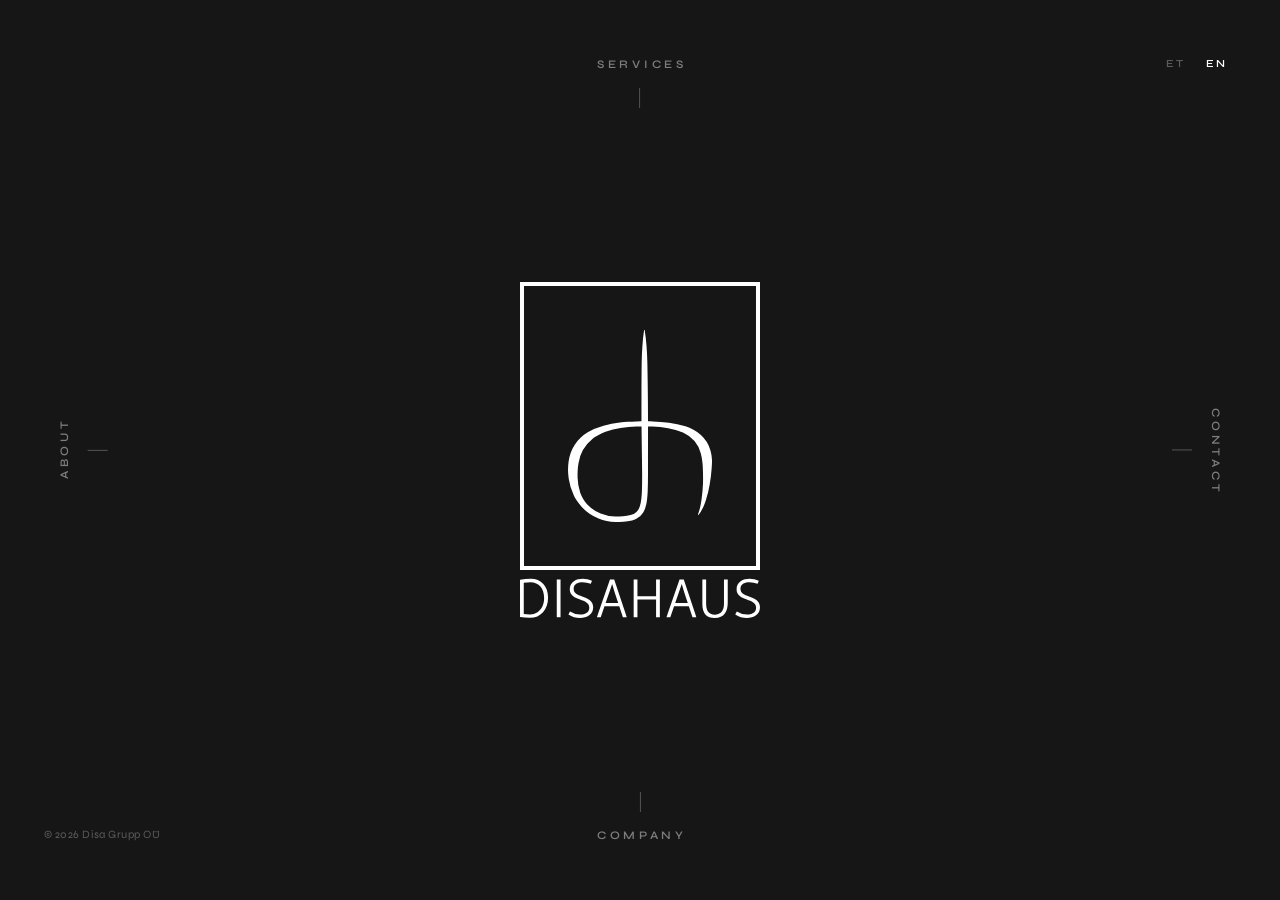
==== en/index.html @ 63eaeb0c "deploy: disahaus/disahaus-html@aef06e066f032104f80358aa77a74ebd83783faa" ====
<!DOCTYPE html><html lang="en" style="--font-display:&#34;Syne Variable&#34;, &#34;Syne&#34;, sans-serif;--font-heading-weight:600;--font-scale:0.96"> <head><script>(function(){const GTM_ID = "GTM-TJMHKR9";

          (function (w, d, s, l, i) {
            w[l] = w[l] || [];
            w[l].push({ "gtm.start": new Date().getTime(), event: "gtm.js" });
            var f = d.getElementsByTagName(s)[0],
              j = d.createElement(s),
              dl = l != "dataLayer" ? "&l=" + l : "";
            j.async = true;
            j.src = "https://www.googletagmanager.com/gtm.js?id=" + i + dl;
            f.parentNode.insertBefore(j, f);
          })(window, document, "script", "dataLayer", GTM_ID);
        })();</script><meta charset="UTF-8"><meta name="viewport" content="width=device-width, initial-scale=1"><title>Disahaus</title><meta name="description" content="Disahaus creates spaces that are good to live and work in."><link rel="canonical" href="https://disahaus.ee/en/"><link rel="alternate" hreflang="et" href="https://disahaus.ee/"><link rel="alternate" hreflang="en" href="https://disahaus.ee/en/"><link rel="alternate" hreflang="x-default" href="https://disahaus.ee/"><meta name="theme-color" content="#161616"><link rel="icon" href="/favicon.ico" sizes="any"><link rel="apple-touch-icon" href="/apple-touch-icon.png"><link rel="manifest" href="/site.webmanifest"><!-- Link previews (Slack, WhatsApp, LinkedIn, X, …) --><meta property="og:type" content="website"><meta property="og:site_name" content="Disahaus"><meta property="og:title" content="Disahaus"><meta property="og:description" content="Disahaus creates spaces that are good to live and work in."><meta property="og:url" content="https://disahaus.ee/en/"><meta property="og:locale" content="en_US"><meta property="og:locale:alternate" content="et_EE"><meta property="og:image" content="https://disahaus.ee/og-image.jpg"><meta property="og:image:width" content="1200"><meta property="og:image:height" content="630"><meta property="og:image:alt" content="The Disahaus logo on a dark floating cube"><meta name="twitter:card" content="summary_large_image"><script type="application/ld+json">{"@context":"https://schema.org","@type":"Organization","name":"Disahaus","legalName":"Disa Grupp OÜ","description":"Disahaus creates spaces that are good to live and work in.","url":"https://disahaus.ee/","logo":"https://disahaus.ee/icon-512.png","email":"info@disahaus.ee","telephone":"+372 5919 7077","foundingDate":"2017","address":{"@type":"PostalAddress","addressCountry":"EE"},"identifier":{"@type":"PropertyValue","propertyID":"Estonian Business Register code","value":"14190518"}}</script><meta name="generator" content="Astro v5.7.4"><link rel="stylesheet" href="/_astro/index.DnVBqTei.css"></head> <body> <noscript> <iframe src="https://www.googletagmanager.com/ns.html?id=GTM-TJMHKR9" height="0" width="0" style="display:none;visibility:hidden"></iframe> </noscript>  <style>astro-island,astro-slot,astro-static-slot{display:contents}</style><script>(()=>{var e=async t=>{await(await t())()};(self.Astro||(self.Astro={})).load=e;window.dispatchEvent(new Event("astro:load"));})();;(()=>{var A=Object.defineProperty;var g=(i,o,a)=>o in i?A(i,o,{enumerable:!0,configurable:!0,writable:!0,value:a}):i[o]=a;var d=(i,o,a)=>g(i,typeof o!="symbol"?o+"":o,a);{let i={0:t=>m(t),1:t=>a(t),2:t=>new RegExp(t),3:t=>new Date(t),4:t=>new Map(a(t)),5:t=>new Set(a(t)),6:t=>BigInt(t),7:t=>new URL(t),8:t=>new Uint8Array(t),9:t=>new Uint16Array(t),10:t=>new Uint32Array(t),11:t=>1/0*t},o=t=>{let[l,e]=t;return l in i?i[l](e):void 0},a=t=>t.map(o),m=t=>typeof t!="object"||t===null?t:Object.fromEntries(Object.entries(t).map(([l,e])=>[l,o(e)]));class y extends HTMLElement{constructor(){super(...arguments);d(this,"Component");d(this,"hydrator");d(this,"hydrate",async()=>{var b;if(!this.hydrator||!this.isConnected)return;let e=(b=this.parentElement)==null?void 0:b.closest("astro-island[ssr]");if(e){e.addEventListener("astro:hydrate",this.hydrate,{once:!0});return}let c=this.querySelectorAll("astro-slot"),n={},h=this.querySelectorAll("template[data-astro-template]");for(let r of h){let s=r.closest(this.tagName);s!=null&&s.isSameNode(this)&&(n[r.getAttribute("data-astro-template")||"default"]=r.innerHTML,r.remove())}for(let r of c){let s=r.closest(this.tagName);s!=null&&s.isSameNode(this)&&(n[r.getAttribute("name")||"default"]=r.innerHTML)}let p;try{p=this.hasAttribute("props")?m(JSON.parse(this.getAttribute("props"))):{}}catch(r){let s=this.getAttribute("component-url")||"<unknown>",v=this.getAttribute("component-export");throw v&&(s+=` (export ${v})`),console.error(`[hydrate] Error parsing props for component ${s}`,this.getAttribute("props"),r),r}let u;await this.hydrator(this)(this.Component,p,n,{client:this.getAttribute("client")}),this.removeAttribute("ssr"),this.dispatchEvent(new CustomEvent("astro:hydrate"))});d(this,"unmount",()=>{this.isConnected||this.dispatchEvent(new CustomEvent("astro:unmount"))})}disconnectedCallback(){document.removeEventListener("astro:after-swap",this.unmount),document.addEventListener("astro:after-swap",this.unmount,{once:!0})}connectedCallback(){if(!this.hasAttribute("await-children")||document.readyState==="interactive"||document.readyState==="complete")this.childrenConnectedCallback();else{let e=()=>{document.removeEventListener("DOMContentLoaded",e),c.disconnect(),this.childrenConnectedCallback()},c=new MutationObserver(()=>{var n;((n=this.lastChild)==null?void 0:n.nodeType)===Node.COMMENT_NODE&&this.lastChild.nodeValue==="astro:end"&&(this.lastChild.remove(),e())});c.observe(this,{childList:!0}),document.addEventListener("DOMContentLoaded",e)}}async childrenConnectedCallback(){let e=this.getAttribute("before-hydration-url");e&&await import(e),this.start()}async start(){let e=JSON.parse(this.getAttribute("opts")),c=this.getAttribute("client");if(Astro[c]===void 0){window.addEventListener(`astro:${c}`,()=>this.start(),{once:!0});return}try{await Astro[c](async()=>{let n=this.getAttribute("renderer-url"),[h,{default:p}]=await Promise.all([import(this.getAttribute("component-url")),n?import(n):()=>()=>{}]),u=this.getAttribute("component-export")||"default";if(!u.includes("."))this.Component=h[u];else{this.Component=h;for(let f of u.split("."))this.Component=this.Component[f]}return this.hydrator=p,this.hydrate},e,this)}catch(n){console.error(`[astro-island] Error hydrating ${this.getAttribute("component-url")}`,n)}}attributeChangedCallback(){this.hydrate()}}d(y,"observedAttributes",["props"]),customElements.get("astro-island")||customElements.define("astro-island",y)}})();</script><astro-island uid="Z21lKRp" prefix="v0" component-url="/_astro/FrontPageScreen.B-1wDxOH.js" component-export="default" renderer-url="/_astro/client.CMBgocMA.js" props="{&quot;locale&quot;:[0,&quot;en&quot;]}" ssr client="load" opts="{&quot;name&quot;:&quot;FrontPageScreen&quot;,&quot;value&quot;:true}" await-children><div class="stage"><canvas style="cursor:default;" class="stage__canvas" aria-hidden="true"></canvas><!----><div class="sr-only"><h1>Disahaus</h1><!--[--><section id="face-services"><h2>Services</h2><!--[--><!--[--><p>Coming soon.</p><!--]--><!--]--></section><section id="face-about"><h2>About</h2><!--[--><!--[--><p>Disahaus creates spaces that are good to live and work in.</p><!--]--><!--]--></section><section id="face-contact"><h2>Contact</h2><!--[--><!--[--><p><a href="mailto:info@disahaus.ee">info@disahaus.ee</a></p><!--]--><!--[--><p><a href="tel:+37259197077">+372 5919 7077</a></p><!--]--><!--]--></section><section id="face-company"><h2>Company</h2><!--[--><!--[--><p>Disa Grupp OÜ</p><!--]--><!--[--><p>Reg. code 14190518</p><!--]--><!--[--><p>Est. 2017 · Estonia</p><!--]--><!--]--></section><!--]--></div><nav class="ui" aria-label="Main"><!--[--><button type="button" class="ui__item--top ui__item" aria-pressed="false" aria-controls="face-services"><span class="ui__label">Services</span></button><button type="button" class="ui__item--left ui__item" aria-pressed="false" aria-controls="face-about"><span class="ui__label">About</span></button><button type="button" class="ui__item--right ui__item" aria-pressed="false" aria-controls="face-contact"><span class="ui__label">Contact</span></button><button type="button" class="ui__item--bottom ui__item" aria-pressed="false" aria-controls="face-company"><span class="ui__label">Company</span></button><!--]--></nav><nav class="lang" aria-label="Language"><!--[--><a class="lang__item" href="/" hreflang="et" lang="et">ET</a><a class="is-active lang__item" href="/en/" hreflang="en" lang="en" aria-current="true">EN</a><!--]--></nav><div class="time" role="group" aria-label="Time of day"><!--[--><button type="button" class="time__item" aria-pressed="false" aria-label="Morning" title="Morning"><svg viewBox="0 0 24 24" aria-hidden="true"><path d="M3 18.5H21"></path><path d="M7.5 18.5A4.5 4.5 0 0 1 16.5 18.5M12 5V11M9.5 7.5L12 5L14.5 7.5"></path></svg></button><button type="button" class="time__item" aria-pressed="false" aria-label="Noon" title="Noon"><svg viewBox="0 0 24 24" aria-hidden="true"><path d="M3 18.5H21"></path><path d="M12 6.5A4 4 0 1 1 11.99 6.5Z"></path></svg></button><button type="button" class="time__item" aria-pressed="false" aria-label="Evening" title="Evening"><svg viewBox="0 0 24 24" aria-hidden="true"><path d="M3 18.5H21"></path><path d="M7.5 18.5A4.5 4.5 0 0 1 16.5 18.5M12 5V11M9.5 8.5L12 11L14.5 8.5"></path></svg></button><button type="button" class="is-active time__item" aria-pressed="true" aria-label="Night" title="Night"><svg viewBox="0 0 24 24" aria-hidden="true"><path d="M3 18.5H21"></path><path d="M14 5.5A5 5 0 1 0 17.5 13.5A4 4 0 0 1 14 5.5Z"></path></svg></button><!--]--></div><p class="ui__copyright">© 2026 Disa Grupp OÜ</p></div><!--astro:end--></astro-island>  </body></html>
---- _astro/index.DnVBqTei.css ----
@charset "UTF-8";@font-face{font-family:Syne Variable;font-style:normal;font-display:swap;font-weight:400 800;src:url(/_astro/syne-greek-wght-normal.5tOOQDeJ.woff2) format("woff2-variations");unicode-range:U+0370-0377,U+037A-037F,U+0384-038A,U+038C,U+038E-03A1,U+03A3-03FF}@font-face{font-family:Syne Variable;font-style:normal;font-display:swap;font-weight:400 800;src:url(/_astro/syne-latin-ext-wght-normal.JjI8ZrW1.woff2) format("woff2-variations");unicode-range:U+0100-02BA,U+02BD-02C5,U+02C7-02CC,U+02CE-02D7,U+02DD-02FF,U+0304,U+0308,U+0329,U+1D00-1DBF,U+1E00-1E9F,U+1EF2-1EFF,U+2020,U+20A0-20AB,U+20AD-20C0,U+2113,U+2C60-2C7F,U+A720-A7FF}@font-face{font-family:Syne Variable;font-style:normal;font-display:swap;font-weight:400 800;src:url(/_astro/syne-latin-wght-normal.BVsvWWA4.woff2) format("woff2-variations");unicode-range:U+0000-00FF,U+0131,U+0152-0153,U+02BB-02BC,U+02C6,U+02DA,U+02DC,U+0304,U+0308,U+0329,U+2000-206F,U+20AC,U+2122,U+2191,U+2193,U+2212,U+2215,U+FEFF,U+FFFD}/*! tailwindcss v4.1.4 | MIT License | https://tailwindcss.com */@layer properties{@supports (((-webkit-hyphens:none)) and (not (margin-trim:inline))) or ((-moz-orient:inline) and (not (color:rgb(from red r g b)))){*,:before,:after,::backdrop{--tw-rotate-x:initial;--tw-rotate-y:initial;--tw-rotate-z:initial;--tw-skew-x:initial;--tw-skew-y:initial;--tw-border-style:solid;--tw-shadow:0 0 #0000;--tw-shadow-color:initial;--tw-shadow-alpha:100%;--tw-inset-shadow:0 0 #0000;--tw-inset-shadow-color:initial;--tw-inset-shadow-alpha:100%;--tw-ring-color:initial;--tw-ring-shadow:0 0 #0000;--tw-inset-ring-color:initial;--tw-inset-ring-shadow:0 0 #0000;--tw-ring-inset:initial;--tw-ring-offset-width:0px;--tw-ring-offset-color:#fff;--tw-ring-offset-shadow:0 0 #0000;--tw-outline-style:solid;--tw-blur:initial;--tw-brightness:initial;--tw-contrast:initial;--tw-grayscale:initial;--tw-hue-rotate:initial;--tw-invert:initial;--tw-opacity:initial;--tw-saturate:initial;--tw-sepia:initial;--tw-drop-shadow:initial;--tw-drop-shadow-color:initial;--tw-drop-shadow-alpha:100%;--tw-drop-shadow-size:initial;--tw-ease:initial}}}@layer theme{:root,:host{--font-sans:ui-sans-serif,system-ui,sans-serif,"Apple Color Emoji","Segoe UI Emoji","Segoe UI Symbol","Noto Color Emoji";--font-mono:ui-monospace,SFMono-Regular,Menlo,Monaco,Consolas,"Liberation Mono","Courier New",monospace;--ease-out:cubic-bezier(0,0,.2,1);--default-transition-duration:.15s;--default-transition-timing-function:cubic-bezier(.4,0,.2,1);--default-font-family:var(--font-sans);--default-mono-font-family:var(--font-mono)}}@layer base{*,:after,:before,::backdrop{box-sizing:border-box;border:0 solid;margin:0;padding:0}::file-selector-button{box-sizing:border-box;border:0 solid;margin:0;padding:0}html,:host{-webkit-text-size-adjust:100%;tab-size:4;line-height:1.5;font-family:var(--default-font-family,ui-sans-serif,system-ui,sans-serif,"Apple Color Emoji","Segoe UI Emoji","Segoe UI Symbol","Noto Color Emoji");font-feature-settings:var(--default-font-feature-settings,normal);font-variation-settings:var(--default-font-variation-settings,normal);-webkit-tap-highlight-color:transparent}hr{height:0;color:inherit;border-top-width:1px}abbr:where([title]){-webkit-text-decoration:underline dotted;text-decoration:underline dotted}h1,h2,h3,h4,h5,h6{font-size:inherit;font-weight:inherit}a{color:inherit;-webkit-text-decoration:inherit;text-decoration:inherit}b,strong{font-weight:bolder}code,kbd,samp,pre{font-family:var(--default-mono-font-family,ui-monospace,SFMono-Regular,Menlo,Monaco,Consolas,"Liberation Mono","Courier New",monospace);font-feature-settings:var(--default-mono-font-feature-settings,normal);font-variation-settings:var(--default-mono-font-variation-settings,normal);font-size:1em}small{font-size:80%}sub,sup{vertical-align:baseline;font-size:75%;line-height:0;position:relative}sub{bottom:-.25em}sup{top:-.5em}table{text-indent:0;border-color:inherit;border-collapse:collapse}:-moz-focusring{outline:auto}progress{vertical-align:baseline}summary{display:list-item}ol,ul,menu{list-style:none}img,svg,video,canvas,audio,iframe,embed,object{vertical-align:middle;display:block}img,video{max-width:100%;height:auto}button,input,select,optgroup,textarea{font:inherit;font-feature-settings:inherit;font-variation-settings:inherit;letter-spacing:inherit;color:inherit;opacity:1;background-color:#0000;border-radius:0}::file-selector-button{font:inherit;font-feature-settings:inherit;font-variation-settings:inherit;letter-spacing:inherit;color:inherit;opacity:1;background-color:#0000;border-radius:0}:where(select:is([multiple],[size])) optgroup{font-weight:bolder}:where(select:is([multiple],[size])) optgroup option{padding-inline-start:20px}::file-selector-button{margin-inline-end:4px}::placeholder{opacity:1}@supports (not ((-webkit-appearance:-apple-pay-button))) or (contain-intrinsic-size:1px){::placeholder{color:currentColor}@supports (color:color-mix(in lab,red,red)){::placeholder{color:color-mix(in oklab,currentcolor 50%,transparent)}}}textarea{resize:vertical}::-webkit-search-decoration{-webkit-appearance:none}::-webkit-date-and-time-value{min-height:1lh;text-align:inherit}::-webkit-datetime-edit{display:inline-flex}::-webkit-datetime-edit-fields-wrapper{padding:0}::-webkit-datetime-edit{padding-block:0}::-webkit-datetime-edit-year-field{padding-block:0}::-webkit-datetime-edit-month-field{padding-block:0}::-webkit-datetime-edit-day-field{padding-block:0}::-webkit-datetime-edit-hour-field{padding-block:0}::-webkit-datetime-edit-minute-field{padding-block:0}::-webkit-datetime-edit-second-field{padding-block:0}::-webkit-datetime-edit-millisecond-field{padding-block:0}::-webkit-datetime-edit-meridiem-field{padding-block:0}:-moz-ui-invalid{box-shadow:none}button,input:where([type=button],[type=reset],[type=submit]){appearance:button}::file-selector-button{appearance:button}::-webkit-inner-spin-button{height:auto}::-webkit-outer-spin-button{height:auto}[hidden]:where(:not([hidden=until-found])){display:none!important}}@layer components;@layer utilities{.collapse{visibility:collapse}.invisible{visibility:hidden}.visible{visibility:visible}.sr-only{clip:rect(0,0,0,0);white-space:nowrap;border-width:0;width:1px;height:1px;margin:-1px;padding:0;position:absolute;overflow:hidden}.absolute{position:absolute}.fixed{position:fixed}.relative{position:relative}.static{position:static}.container{width:100%}@media (min-width:40rem){.container{max-width:40rem}}@media (min-width:48rem){.container{max-width:48rem}}@media (min-width:64rem){.container{max-width:64rem}}@media (min-width:80rem){.container{max-width:80rem}}@media (min-width:96rem){.container{max-width:96rem}}.block{display:block}.flex{display:flex}.grid{display:grid}.hidden{display:none}.table{display:table}.grow{flex-grow:1}.transform{transform:var(--tw-rotate-x,)var(--tw-rotate-y,)var(--tw-rotate-z,)var(--tw-skew-x,)var(--tw-skew-y,)}.resize{resize:both}.rounded{border-radius:.25rem}.border{border-style:var(--tw-border-style);border-width:1px}.shadow{--tw-shadow:0 1px 3px 0 var(--tw-shadow-color,#0000001a),0 1px 2px -1px var(--tw-shadow-color,#0000001a);box-shadow:var(--tw-inset-shadow),var(--tw-inset-ring-shadow),var(--tw-ring-offset-shadow),var(--tw-ring-shadow),var(--tw-shadow)}.outline{outline-style:var(--tw-outline-style);outline-width:1px}.blur{--tw-blur:blur(8px);filter:var(--tw-blur,)var(--tw-brightness,)var(--tw-contrast,)var(--tw-grayscale,)var(--tw-hue-rotate,)var(--tw-invert,)var(--tw-saturate,)var(--tw-sepia,)var(--tw-drop-shadow,)}.filter{filter:var(--tw-blur,)var(--tw-brightness,)var(--tw-contrast,)var(--tw-grayscale,)var(--tw-hue-rotate,)var(--tw-invert,)var(--tw-saturate,)var(--tw-sepia,)var(--tw-drop-shadow,)}.transition{transition-property:color,background-color,border-color,outline-color,text-decoration-color,fill,stroke,--tw-gradient-from,--tw-gradient-via,--tw-gradient-to,opacity,box-shadow,transform,translate,scale,rotate,filter,-webkit-backdrop-filter,backdrop-filter;transition-timing-function:var(--tw-ease,var(--default-transition-timing-function));transition-duration:var(--tw-duration,var(--default-transition-duration))}.ease-out{--tw-ease:var(--ease-out);transition-timing-function:var(--ease-out)}}@property --tw-rotate-x{syntax:"*";inherits:false}@property --tw-rotate-y{syntax:"*";inherits:false}@property --tw-rotate-z{syntax:"*";inherits:false}@property --tw-skew-x{syntax:"*";inherits:false}@property --tw-skew-y{syntax:"*";inherits:false}@property --tw-border-style{syntax:"*";inherits:false;initial-value:solid}@property --tw-shadow{syntax:"*";inherits:false;initial-value:0 0 #0000}@property --tw-shadow-color{syntax:"*";inherits:false}@property --tw-shadow-alpha{syntax:"<percentage>";inherits:false;initial-value:100%}@property --tw-inset-shadow{syntax:"*";inherits:false;initial-value:0 0 #0000}@property --tw-inset-shadow-color{syntax:"*";inherits:false}@property --tw-inset-shadow-alpha{syntax:"<percentage>";inherits:false;initial-value:100%}@property --tw-ring-color{syntax:"*";inherits:false}@property --tw-ring-shadow{syntax:"*";inherits:false;initial-value:0 0 #0000}@property --tw-inset-ring-color{syntax:"*";inherits:false}@property --tw-inset-ring-shadow{syntax:"*";inherits:false;initial-value:0 0 #0000}@property --tw-ring-inset{syntax:"*";inherits:false}@property --tw-ring-offset-width{syntax:"<length>";inherits:false;initial-value:0}@property --tw-ring-offset-color{syntax:"*";inherits:false;initial-value:#fff}@property --tw-ring-offset-shadow{syntax:"*";inherits:false;initial-value:0 0 #0000}@property --tw-outline-style{syntax:"*";inherits:false;initial-value:solid}@property --tw-blur{syntax:"*";inherits:false}@property --tw-brightness{syntax:"*";inherits:false}@property --tw-contrast{syntax:"*";inherits:false}@property --tw-grayscale{syntax:"*";inherits:false}@property --tw-hue-rotate{syntax:"*";inherits:false}@property --tw-invert{syntax:"*";inherits:false}@property --tw-opacity{syntax:"*";inherits:false}@property --tw-saturate{syntax:"*";inherits:false}@property --tw-sepia{syntax:"*";inherits:false}@property --tw-drop-shadow{syntax:"*";inherits:false}@property --tw-drop-shadow-color{syntax:"*";inherits:false}@property --tw-drop-shadow-alpha{syntax:"<percentage>";inherits:false;initial-value:100%}@property --tw-drop-shadow-size{syntax:"*";inherits:false}@property --tw-ease{syntax:"*";inherits:false}html,body{margin:0;width:100%;height:100%;background:#161616;font-family:var(--font-display);-webkit-font-smoothing:antialiased}.stage{position:fixed;inset:0;overflow:hidden;background:#161616;color:#f2f2f2}.stage__canvas{display:block;width:100%;height:100%;opacity:0;transition:opacity 1.2s ease;touch-action:pinch-zoom}.stage.is-ready .stage__canvas{opacity:1}.stage__fallback{position:absolute;inset:0;display:grid;place-items:center;padding:4rem}.stage__logo{width:min(15rem,50vw);height:auto}.stage__card{display:flex;flex-direction:column;gap:.4rem;max-width:22rem;font-size:1.25rem;font-weight:300}.stage__card a{color:inherit;text-decoration:none}.stage__card a:after{content:" ↗";color:#7d7d7d}.stage__card a:hover:after{color:#fff}.stage__card-heading{margin-bottom:1rem;font-size:.75rem;font-weight:600;letter-spacing:.36em;text-transform:uppercase;color:#7d7d7d}.ui{position:absolute;inset:0;pointer-events:none}.ui__item{position:absolute;display:flex;align-items:center;gap:.9rem;padding:.75rem;font-size:calc(.75rem * var(--font-scale, 1));font-weight:var(--font-heading-weight, 500);letter-spacing:.32em;text-transform:uppercase;color:#7d7d7d;cursor:pointer;pointer-events:auto;opacity:0;transition:color .3s ease,opacity 1s ease .4s}.ui__item:before{content:"";flex:none;width:1.25rem;height:1px;background:currentColor;opacity:.6;transition:width .4s ease}.ui__item:hover,.ui__item:focus-visible,.ui__item.is-active{color:#fff}.ui__item.is-active:before{width:3rem;opacity:1}.ui__item:focus-visible{outline:1px solid #666;outline-offset:2px}.ui__item--top{top:clamp(1.25rem,3.5vw,2.75rem);left:50%;flex-direction:column-reverse;translate:-50% 0}.ui__item--bottom{bottom:clamp(1.25rem,3.5vw,2.75rem);left:50%;flex-direction:column;translate:-50% 0}.ui__item--top:before,.ui__item--bottom:before{width:1px;height:1.25rem;transition:height .4s ease}.ui__item--top.is-active:before,.ui__item--bottom.is-active:before{width:1px;height:3rem}.ui__item--left,.ui__item--right{top:50%;writing-mode:vertical-rl;flex-direction:column-reverse;translate:0 -50%}.ui__item--left{left:clamp(1.25rem,3.5vw,2.75rem);rotate:180deg}.ui__item--right{right:clamp(1.25rem,3.5vw,2.75rem)}.ui__label{margin-inline-end:-.32em}.ui__copyright{position:absolute;left:clamp(1.25rem,3.5vw,2.75rem);bottom:clamp(1.25rem,3.5vw,2.75rem);margin:0;padding-block:.75rem;font-size:.7rem;letter-spacing:.04em;color:#5c5c5c;pointer-events:none;opacity:0;transition:opacity 1s ease .6s}.lang{position:absolute;top:clamp(1.25rem,3.5vw,2.75rem);right:clamp(1.25rem,3.5vw,2.75rem);display:flex;gap:.25rem;opacity:0;transition:opacity 1s ease .4s}.lang__item{padding:.75rem .5rem;font-size:calc(.7rem * var(--font-scale, 1));font-weight:var(--font-heading-weight, 500);letter-spacing:.24em;color:#5c5c5c;text-decoration:none;transition:color .3s ease}.lang__item:hover,.lang__item:focus-visible,.lang__item.is-active{color:#fff}.lang__item:focus-visible{outline:1px solid #666;outline-offset:2px}.time{position:absolute;right:clamp(1.25rem,3.5vw,2.75rem);bottom:clamp(1.25rem,3.5vw,2.75rem);display:flex;gap:.125rem;opacity:0;transition:opacity 1s ease .6s}.time__item{display:grid;place-items:center;width:2rem;height:2.5rem;padding:0;border:0;background:none;color:#5c5c5c;cursor:pointer;transition:color .3s ease}.time__item:hover,.time__item:focus-visible,.time__item.is-active{color:#fff}.time__item:focus-visible{outline:1px solid #666;outline-offset:2px}.time__item svg{width:1.25rem;height:1.25rem;fill:none;stroke:currentColor;stroke-width:1.25;stroke-linecap:square;stroke-linejoin:miter}.is-ready .ui__item,.is-ready .ui__copyright,.is-ready .lang,.is-ready .time{opacity:1}@media (max-width: 640px){.ui__copyright{left:50%;bottom:.25rem;translate:-50% 0;font-size:.6rem}.ui__item--bottom{bottom:calc(clamp(1.25rem,3.5vw,2.75rem) + 1rem)}.time{flex-direction:column}}@media (prefers-reduced-motion: reduce){.stage__canvas,.ui__item,.ui__item:before,.ui__copyright,.lang,.time,.time__item{transition:none}}
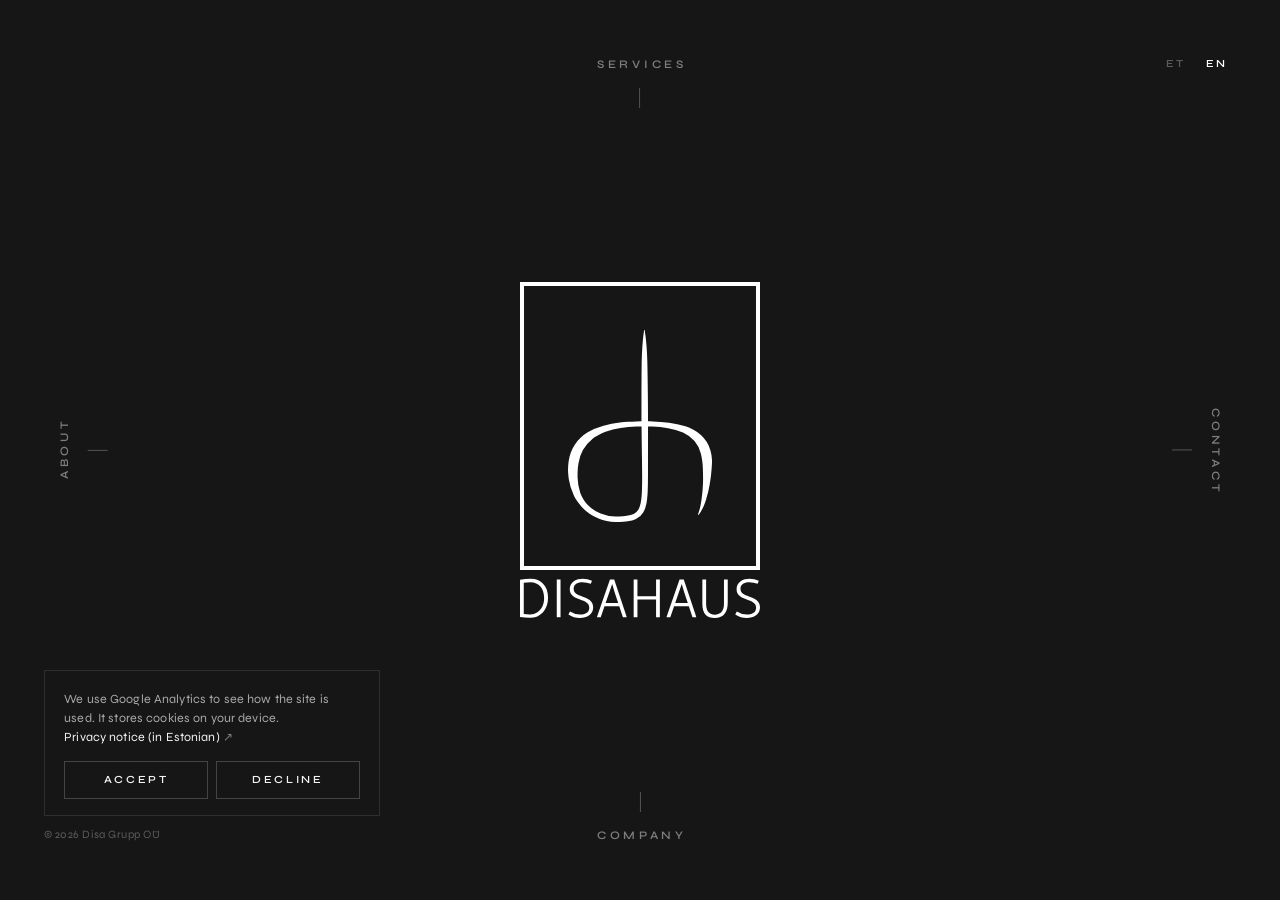
==== commit ee2290df: "deploy: disahaus/disahaus-web@a38cd6db5495584c739d2ee27eb7e19dd32c55ba" ====
--- a/en/index.html
+++ b/en/index.html
@@ -1,13 +1,33 @@
 <!DOCTYPE html><html lang="en" style="--font-display:&#34;Syne Variable&#34;, &#34;Syne&#34;, sans-serif;--font-heading-weight:600;--font-scale:0.96"> <head><script>(function(){const GTM_ID = "GTM-TJMHKR9";
+const CONSENT_KEY = "disahaus.consent";
 
-          (function (w, d, s, l, i) {
-            w[l] = w[l] || [];
-            w[l].push({ "gtm.start": new Date().getTime(), event: "gtm.js" });
-            var f = d.getElementsByTagName(s)[0],
-              j = d.createElement(s),
-              dl = l != "dataLayer" ? "&l=" + l : "";
+          // Google Tag Manager (and GA4 inside it) loads only after the visitor
+          // accepts statistics in the consent banner (ConsentBanner.vue), or on
+          // a later visit after accepting. Consent mode starts denied.
+          window.dataLayer = window.dataLayer || [];
+          window.gtag = function () {
+            window.dataLayer.push(arguments);
+          };
+          window.gtag("consent", "default", {
+            ad_storage: "denied",
+            ad_user_data: "denied",
+            ad_personalization: "denied",
+            analytics_storage: "denied",
+          });
+          window.loadAnalytics = function () {
+            if (window.loadAnalytics.done) return;
+            window.loadAnalytics.done = true;
+            window.gtag("consent", "update", { analytics_storage: "granted" });
+            window.dataLayer.push({ "gtm.start": new Date().getTime(), event: "gtm.js" });
+            var j = document.createElement("script");
             j.async = true;
-            j.src = "https://www.googletagmanager.com/gtm.js?id=" + i + dl;
-            f.parentNode.insertBefore(j, f);
-          })(window, document, "script", "dataLayer", GTM_ID);
-        })();</script><meta charset="UTF-8"><meta name="viewport" content="width=device-width, initial-scale=1"><title>Disahaus</title><meta name="description" content="Disahaus creates spaces that are good to live and work in."><link rel="canonical" href="https://disahaus.ee/en/"><link rel="alternate" hreflang="et" href="https://disahaus.ee/"><link rel="alternate" hreflang="en" href="https://disahaus.ee/en/"><link rel="alternate" hreflang="x-default" href="https://disahaus.ee/"><meta name="theme-color" content="#161616"><link rel="icon" href="/favicon.ico" sizes="any"><link rel="apple-touch-icon" href="/apple-touch-icon.png"><link rel="manifest" href="/site.webmanifest"><!-- Link previews (Slack, WhatsApp, LinkedIn, X, …) --><meta property="og:type" content="website"><meta property="og:site_name" content="Disahaus"><meta property="og:title" content="Disahaus"><meta property="og:description" content="Disahaus creates spaces that are good to live and work in."><meta property="og:url" content="https://disahaus.ee/en/"><meta property="og:locale" content="en_US"><meta property="og:locale:alternate" content="et_EE"><meta property="og:image" content="https://disahaus.ee/og-image.jpg"><meta property="og:image:width" content="1200"><meta property="og:image:height" content="630"><meta property="og:image:alt" content="The Disahaus logo on a dark floating cube"><meta name="twitter:card" content="summary_large_image"><script type="application/ld+json">{"@context":"https://schema.org","@type":"Organization","name":"Disahaus","legalName":"Disa Grupp OÜ","description":"Disahaus creates spaces that are good to live and work in.","url":"https://disahaus.ee/","logo":"https://disahaus.ee/icon-512.png","email":"info@disahaus.ee","telephone":"+372 5919 7077","foundingDate":"2017","address":{"@type":"PostalAddress","addressCountry":"EE"},"identifier":{"@type":"PropertyValue","propertyID":"Estonian Business Register code","value":"14190518"}}</script><meta name="generator" content="Astro v5.7.4"><link rel="stylesheet" href="/_astro/index.DnVBqTei.css"></head> <body> <noscript> <iframe src="https://www.googletagmanager.com/ns.html?id=GTM-TJMHKR9" height="0" width="0" style="display:none;visibility:hidden"></iframe> </noscript>  <style>astro-island,astro-slot,astro-static-slot{display:contents}</style><script>(()=>{var e=async t=>{await(await t())()};(self.Astro||(self.Astro={})).load=e;window.dispatchEvent(new Event("astro:load"));})();;(()=>{var A=Object.defineProperty;var g=(i,o,a)=>o in i?A(i,o,{enumerable:!0,configurable:!0,writable:!0,value:a}):i[o]=a;var d=(i,o,a)=>g(i,typeof o!="symbol"?o+"":o,a);{let i={0:t=>m(t),1:t=>a(t),2:t=>new RegExp(t),3:t=>new Date(t),4:t=>new Map(a(t)),5:t=>new Set(a(t)),6:t=>BigInt(t),7:t=>new URL(t),8:t=>new Uint8Array(t),9:t=>new Uint16Array(t),10:t=>new Uint32Array(t),11:t=>1/0*t},o=t=>{let[l,e]=t;return l in i?i[l](e):void 0},a=t=>t.map(o),m=t=>typeof t!="object"||t===null?t:Object.fromEntries(Object.entries(t).map(([l,e])=>[l,o(e)]));class y extends HTMLElement{constructor(){super(...arguments);d(this,"Component");d(this,"hydrator");d(this,"hydrate",async()=>{var b;if(!this.hydrator||!this.isConnected)return;let e=(b=this.parentElement)==null?void 0:b.closest("astro-island[ssr]");if(e){e.addEventListener("astro:hydrate",this.hydrate,{once:!0});return}let c=this.querySelectorAll("astro-slot"),n={},h=this.querySelectorAll("template[data-astro-template]");for(let r of h){let s=r.closest(this.tagName);s!=null&&s.isSameNode(this)&&(n[r.getAttribute("data-astro-template")||"default"]=r.innerHTML,r.remove())}for(let r of c){let s=r.closest(this.tagName);s!=null&&s.isSameNode(this)&&(n[r.getAttribute("name")||"default"]=r.innerHTML)}let p;try{p=this.hasAttribute("props")?m(JSON.parse(this.getAttribute("props"))):{}}catch(r){let s=this.getAttribute("component-url")||"<unknown>",v=this.getAttribute("component-export");throw v&&(s+=` (export ${v})`),console.error(`[hydrate] Error parsing props for component ${s}`,this.getAttribute("props"),r),r}let u;await this.hydrator(this)(this.Component,p,n,{client:this.getAttribute("client")}),this.removeAttribute("ssr"),this.dispatchEvent(new CustomEvent("astro:hydrate"))});d(this,"unmount",()=>{this.isConnected||this.dispatchEvent(new CustomEvent("astro:unmount"))})}disconnectedCallback(){document.removeEventListener("astro:after-swap",this.unmount),document.addEventListener("astro:after-swap",this.unmount,{once:!0})}connectedCallback(){if(!this.hasAttribute("await-children")||document.readyState==="interactive"||document.readyState==="complete")this.childrenConnectedCallback();else{let e=()=>{document.removeEventListener("DOMContentLoaded",e),c.disconnect(),this.childrenConnectedCallback()},c=new MutationObserver(()=>{var n;((n=this.lastChild)==null?void 0:n.nodeType)===Node.COMMENT_NODE&&this.lastChild.nodeValue==="astro:end"&&(this.lastChild.remove(),e())});c.observe(this,{childList:!0}),document.addEventListener("DOMContentLoaded",e)}}async childrenConnectedCallback(){let e=this.getAttribute("before-hydration-url");e&&await import(e),this.start()}async start(){let e=JSON.parse(this.getAttribute("opts")),c=this.getAttribute("client");if(Astro[c]===void 0){window.addEventListener(`astro:${c}`,()=>this.start(),{once:!0});return}try{await Astro[c](async()=>{let n=this.getAttribute("renderer-url"),[h,{default:p}]=await Promise.all([import(this.getAttribute("component-url")),n?import(n):()=>()=>{}]),u=this.getAttribute("component-export")||"default";if(!u.includes("."))this.Component=h[u];else{this.Component=h;for(let f of u.split("."))this.Component=this.Component[f]}return this.hydrator=p,this.hydrate},e,this)}catch(n){console.error(`[astro-island] Error hydrating ${this.getAttribute("component-url")}`,n)}}attributeChangedCallback(){this.hydrate()}}d(y,"observedAttributes",["props"]),customElements.get("astro-island")||customElements.define("astro-island",y)}})();</script><astro-island uid="Z21lKRp" prefix="v0" component-url="/_astro/FrontPageScreen.B-1wDxOH.js" component-export="default" renderer-url="/_astro/client.CMBgocMA.js" props="{&quot;locale&quot;:[0,&quot;en&quot;]}" ssr client="load" opts="{&quot;name&quot;:&quot;FrontPageScreen&quot;,&quot;value&quot;:true}" await-children><div class="stage"><canvas style="cursor:default;" class="stage__canvas" aria-hidden="true"></canvas><!----><div class="sr-only"><h1>Disahaus</h1><!--[--><section id="face-services"><h2>Services</h2><!--[--><!--[--><p>Coming soon.</p><!--]--><!--]--></section><section id="face-about"><h2>About</h2><!--[--><!--[--><p>Disahaus creates spaces that are good to live and work in.</p><!--]--><!--]--></section><section id="face-contact"><h2>Contact</h2><!--[--><!--[--><p><a href="mailto:info@disahaus.ee">info@disahaus.ee</a></p><!--]--><!--[--><p><a href="tel:+37259197077">+372 5919 7077</a></p><!--]--><!--]--></section><section id="face-company"><h2>Company</h2><!--[--><!--[--><p>Disa Grupp OÜ</p><!--]--><!--[--><p>Reg. code 14190518</p><!--]--><!--[--><p>Est. 2017 · Estonia</p><!--]--><!--]--></section><!--]--></div><nav class="ui" aria-label="Main"><!--[--><button type="button" class="ui__item--top ui__item" aria-pressed="false" aria-controls="face-services"><span class="ui__label">Services</span></button><button type="button" class="ui__item--left ui__item" aria-pressed="false" aria-controls="face-about"><span class="ui__label">About</span></button><button type="button" class="ui__item--right ui__item" aria-pressed="false" aria-controls="face-contact"><span class="ui__label">Contact</span></button><button type="button" class="ui__item--bottom ui__item" aria-pressed="false" aria-controls="face-company"><span class="ui__label">Company</span></button><!--]--></nav><nav class="lang" aria-label="Language"><!--[--><a class="lang__item" href="/" hreflang="et" lang="et">ET</a><a class="is-active lang__item" href="/en/" hreflang="en" lang="en" aria-current="true">EN</a><!--]--></nav><div class="time" role="group" aria-label="Time of day"><!--[--><button type="button" class="time__item" aria-pressed="false" aria-label="Morning" title="Morning"><svg viewBox="0 0 24 24" aria-hidden="true"><path d="M3 18.5H21"></path><path d="M7.5 18.5A4.5 4.5 0 0 1 16.5 18.5M12 5V11M9.5 7.5L12 5L14.5 7.5"></path></svg></button><button type="button" class="time__item" aria-pressed="false" aria-label="Noon" title="Noon"><svg viewBox="0 0 24 24" aria-hidden="true"><path d="M3 18.5H21"></path><path d="M12 6.5A4 4 0 1 1 11.99 6.5Z"></path></svg></button><button type="button" class="time__item" aria-pressed="false" aria-label="Evening" title="Evening"><svg viewBox="0 0 24 24" aria-hidden="true"><path d="M3 18.5H21"></path><path d="M7.5 18.5A4.5 4.5 0 0 1 16.5 18.5M12 5V11M9.5 8.5L12 11L14.5 8.5"></path></svg></button><button type="button" class="is-active time__item" aria-pressed="true" aria-label="Night" title="Night"><svg viewBox="0 0 24 24" aria-hidden="true"><path d="M3 18.5H21"></path><path d="M14 5.5A5 5 0 1 0 17.5 13.5A4 4 0 0 1 14 5.5Z"></path></svg></button><!--]--></div><p class="ui__copyright">© 2026 Disa Grupp OÜ</p></div><!--astro:end--></astro-island>  </body></html>+            j.src = "https://www.googletagmanager.com/gtm.js?id=" + GTM_ID;
+            document.head.appendChild(j);
+          };
+          try {
+            if (localStorage.getItem(CONSENT_KEY) === "granted") window.loadAnalytics();
+          } catch (e) {}
+        })();</script><meta charset="UTF-8"><meta name="viewport" content="width=device-width, initial-scale=1"><title>Disahaus</title><meta name="description" content="Disahaus creates spaces that are good to live and work in."><link rel="canonical" href="https://disahaus.ee/en/"><link rel="alternate" hreflang="et" href="https://disahaus.ee/"><link rel="alternate" hreflang="en" href="https://disahaus.ee/en/"><link rel="alternate" hreflang="x-default" href="https://disahaus.ee/"><meta name="theme-color" content="#161616"><link rel="icon" href="/favicon.ico" sizes="any"><link rel="apple-touch-icon" href="/apple-touch-icon.png"><link rel="manifest" href="/site.webmanifest"><!-- Link previews (Slack, WhatsApp, LinkedIn, X, …) --><meta property="og:type" content="website"><meta property="og:site_name" content="Disahaus"><meta property="og:title" content="Disahaus"><meta property="og:description" content="Disahaus creates spaces that are good to live and work in."><meta property="og:url" content="https://disahaus.ee/en/"><meta property="og:locale" content="en_US"><meta property="og:locale:alternate" content="et_EE"><meta property="og:image" content="https://disahaus.ee/og-image.jpg"><meta property="og:image:width" content="1200"><meta property="og:image:height" content="630"><meta property="og:image:alt" content="The Disahaus logo on a dark floating cube"><meta name="twitter:card" content="summary_large_image"><script type="application/ld+json">{"@context":"https://schema.org","@type":"Organization","name":"Disahaus","legalName":"Disa Grupp OÜ","description":"Disahaus creates spaces that are good to live and work in.","url":"https://disahaus.ee/","logo":"https://disahaus.ee/icon-512.png","email":"info@disahaus.ee","telephone":"+372 5919 7077","foundingDate":"2017","address":{"@type":"PostalAddress","addressCountry":"EE"},"identifier":{"@type":"PropertyValue","propertyID":"Estonian Business Register code","value":"14190518"}}</script><meta name="generator" content="Astro v5.7.4"><style>@font-face{font-family:Syne Variable;font-style:normal;font-display:swap;font-weight:400 800;src:url(/_astro/syne-greek-wght-normal.5tOOQDeJ.woff2) format("woff2-variations");unicode-range:U+0370-0377,U+037A-037F,U+0384-038A,U+038C,U+038E-03A1,U+03A3-03FF}@font-face{font-family:Syne Variable;font-style:normal;font-display:swap;font-weight:400 800;src:url(/_astro/syne-latin-ext-wght-normal.JjI8ZrW1.woff2) format("woff2-variations");unicode-range:U+0100-02BA,U+02BD-02C5,U+02C7-02CC,U+02CE-02D7,U+02DD-02FF,U+0304,U+0308,U+0329,U+1D00-1DBF,U+1E00-1E9F,U+1EF2-1EFF,U+2020,U+20A0-20AB,U+20AD-20C0,U+2113,U+2C60-2C7F,U+A720-A7FF}@font-face{font-family:Syne Variable;font-style:normal;font-display:swap;font-weight:400 800;src:url(/_astro/syne-latin-wght-normal.BVsvWWA4.woff2) format("woff2-variations");unicode-range:U+0000-00FF,U+0131,U+0152-0153,U+02BB-02BC,U+02C6,U+02DA,U+02DC,U+0304,U+0308,U+0329,U+2000-206F,U+20AC,U+2122,U+2191,U+2193,U+2212,U+2215,U+FEFF,U+FFFD}
+</style>
+<link rel="stylesheet" href="/_astro/index.CRJh5JaQ.css">
+<link rel="stylesheet" href="/_astro/index.DJEhWSGP.css"></head> <body>  <style>astro-island,astro-slot,astro-static-slot{display:contents}</style><script>(()=>{var e=async t=>{await(await t())()};(self.Astro||(self.Astro={})).load=e;window.dispatchEvent(new Event("astro:load"));})();;(()=>{var A=Object.defineProperty;var g=(i,o,a)=>o in i?A(i,o,{enumerable:!0,configurable:!0,writable:!0,value:a}):i[o]=a;var d=(i,o,a)=>g(i,typeof o!="symbol"?o+"":o,a);{let i={0:t=>m(t),1:t=>a(t),2:t=>new RegExp(t),3:t=>new Date(t),4:t=>new Map(a(t)),5:t=>new Set(a(t)),6:t=>BigInt(t),7:t=>new URL(t),8:t=>new Uint8Array(t),9:t=>new Uint16Array(t),10:t=>new Uint32Array(t),11:t=>1/0*t},o=t=>{let[l,e]=t;return l in i?i[l](e):void 0},a=t=>t.map(o),m=t=>typeof t!="object"||t===null?t:Object.fromEntries(Object.entries(t).map(([l,e])=>[l,o(e)]));class y extends HTMLElement{constructor(){super(...arguments);d(this,"Component");d(this,"hydrator");d(this,"hydrate",async()=>{var b;if(!this.hydrator||!this.isConnected)return;let e=(b=this.parentElement)==null?void 0:b.closest("astro-island[ssr]");if(e){e.addEventListener("astro:hydrate",this.hydrate,{once:!0});return}let c=this.querySelectorAll("astro-slot"),n={},h=this.querySelectorAll("template[data-astro-template]");for(let r of h){let s=r.closest(this.tagName);s!=null&&s.isSameNode(this)&&(n[r.getAttribute("data-astro-template")||"default"]=r.innerHTML,r.remove())}for(let r of c){let s=r.closest(this.tagName);s!=null&&s.isSameNode(this)&&(n[r.getAttribute("name")||"default"]=r.innerHTML)}let p;try{p=this.hasAttribute("props")?m(JSON.parse(this.getAttribute("props"))):{}}catch(r){let s=this.getAttribute("component-url")||"<unknown>",v=this.getAttribute("component-export");throw v&&(s+=` (export ${v})`),console.error(`[hydrate] Error parsing props for component ${s}`,this.getAttribute("props"),r),r}let u;await this.hydrator(this)(this.Component,p,n,{client:this.getAttribute("client")}),this.removeAttribute("ssr"),this.dispatchEvent(new CustomEvent("astro:hydrate"))});d(this,"unmount",()=>{this.isConnected||this.dispatchEvent(new CustomEvent("astro:unmount"))})}disconnectedCallback(){document.removeEventListener("astro:after-swap",this.unmount),document.addEventListener("astro:after-swap",this.unmount,{once:!0})}connectedCallback(){if(!this.hasAttribute("await-children")||document.readyState==="interactive"||document.readyState==="complete")this.childrenConnectedCallback();else{let e=()=>{document.removeEventListener("DOMContentLoaded",e),c.disconnect(),this.childrenConnectedCallback()},c=new MutationObserver(()=>{var n;((n=this.lastChild)==null?void 0:n.nodeType)===Node.COMMENT_NODE&&this.lastChild.nodeValue==="astro:end"&&(this.lastChild.remove(),e())});c.observe(this,{childList:!0}),document.addEventListener("DOMContentLoaded",e)}}async childrenConnectedCallback(){let e=this.getAttribute("before-hydration-url");e&&await import(e),this.start()}async start(){let e=JSON.parse(this.getAttribute("opts")),c=this.getAttribute("client");if(Astro[c]===void 0){window.addEventListener(`astro:${c}`,()=>this.start(),{once:!0});return}try{await Astro[c](async()=>{let n=this.getAttribute("renderer-url"),[h,{default:p}]=await Promise.all([import(this.getAttribute("component-url")),n?import(n):()=>()=>{}]),u=this.getAttribute("component-export")||"default";if(!u.includes("."))this.Component=h[u];else{this.Component=h;for(let f of u.split("."))this.Component=this.Component[f]}return this.hydrator=p,this.hydrate},e,this)}catch(n){console.error(`[astro-island] Error hydrating ${this.getAttribute("component-url")}`,n)}}attributeChangedCallback(){this.hydrate()}}d(y,"observedAttributes",["props"]),customElements.get("astro-island")||customElements.define("astro-island",y)}})();</script><astro-island uid="Z23ORG5" prefix="v0" component-url="/_astro/FrontPageScreen.3tp0ZZwO.js" component-export="default" renderer-url="/_astro/client.DsW1PmJT.js" props="{&quot;locale&quot;:[0,&quot;en&quot;]}" ssr client="load" opts="{&quot;name&quot;:&quot;FrontPageScreen&quot;,&quot;value&quot;:true}" await-children><div class="stage"><canvas style="cursor:default;" class="stage__canvas" aria-hidden="true"></canvas><!----><div class="sr-only"><h1>Disahaus</h1><!--[--><section id="face-services"><h2>Services</h2><!--[--><!--[--><p>Coming soon.</p><!--]--><!--]--></section><section id="face-about"><h2>About</h2><!--[--><!--[--><p>Disahaus creates spaces that are good to live and work in.</p><!--]--><!--]--></section><section id="face-contact"><h2>Contact</h2><!--[--><!--[--><p><a href="mailto:info@disahaus.ee">info@disahaus.ee</a></p><!--]--><!--[--><p><a href="tel:+37259197077">+372 5919 7077</a></p><!--]--><!--]--></section><section id="face-company"><h2>Company</h2><!--[--><!--[--><p>Disa Grupp OÜ</p><!--]--><!--[--><p>Reg. code 14190518</p><!--]--><!--[--><p>Est. 2017 · Estonia</p><!--]--><!--]--></section><!--]--></div><nav class="ui" aria-label="Main"><!--[--><button type="button" class="ui__item--top ui__item" aria-pressed="false" aria-controls="face-services"><span class="ui__label">Services</span></button><button type="button" class="ui__item--left ui__item" aria-pressed="false" aria-controls="face-about"><span class="ui__label">About</span></button><button type="button" class="ui__item--right ui__item" aria-pressed="false" aria-controls="face-contact"><span class="ui__label">Contact</span></button><button type="button" class="ui__item--bottom ui__item" aria-pressed="false" aria-controls="face-company"><span class="ui__label">Company</span></button><!--]--></nav><nav class="lang" aria-label="Language"><!--[--><a class="lang__item" href="/" hreflang="et" lang="et">ET</a><a class="is-active lang__item" href="/en/" hreflang="en" lang="en" aria-current="true">EN</a><!--]--></nav><div class="time" role="group" aria-label="Time of day"><!--[--><button type="button" class="time__item" aria-pressed="false" aria-label="Morning" title="Morning"><svg viewBox="0 0 24 24" aria-hidden="true"><path d="M3 18.5H21"></path><path d="M7.5 18.5A4.5 4.5 0 0 1 16.5 18.5M12 5V11M9.5 7.5L12 5L14.5 7.5"></path></svg></button><button type="button" class="time__item" aria-pressed="false" aria-label="Noon" title="Noon"><svg viewBox="0 0 24 24" aria-hidden="true"><path d="M3 18.5H21"></path><path d="M12 6.5A4 4 0 1 1 11.99 6.5Z"></path></svg></button><button type="button" class="time__item" aria-pressed="false" aria-label="Evening" title="Evening"><svg viewBox="0 0 24 24" aria-hidden="true"><path d="M3 18.5H21"></path><path d="M7.5 18.5A4.5 4.5 0 0 1 16.5 18.5M12 5V11M9.5 8.5L12 11L14.5 8.5"></path></svg></button><button type="button" class="is-active time__item" aria-pressed="true" aria-label="Night" title="Night"><svg viewBox="0 0 24 24" aria-hidden="true"><path d="M3 18.5H21"></path><path d="M14 5.5A5 5 0 1 0 17.5 13.5A4 4 0 0 1 14 5.5Z"></path></svg></button><!--]--></div><p class="ui__copyright">© 2026 Disa Grupp OÜ</p><!----></div><!--astro:end--></astro-island>  </body></html>
--- a/_astro/index.CRJh5JaQ.css
+++ b/_astro/index.CRJh5JaQ.css
@@ -0,0 +1 @@
+/*! tailwindcss v4.1.4 | MIT License | https://tailwindcss.com */@layer properties{@supports (((-webkit-hyphens:none)) and (not (margin-trim:inline))) or ((-moz-orient:inline) and (not (color:rgb(from red r g b)))){*,:before,:after,::backdrop{--tw-rotate-x:initial;--tw-rotate-y:initial;--tw-rotate-z:initial;--tw-skew-x:initial;--tw-skew-y:initial;--tw-border-style:solid;--tw-shadow:0 0 #0000;--tw-shadow-color:initial;--tw-shadow-alpha:100%;--tw-inset-shadow:0 0 #0000;--tw-inset-shadow-color:initial;--tw-inset-shadow-alpha:100%;--tw-ring-color:initial;--tw-ring-shadow:0 0 #0000;--tw-inset-ring-color:initial;--tw-inset-ring-shadow:0 0 #0000;--tw-ring-inset:initial;--tw-ring-offset-width:0px;--tw-ring-offset-color:#fff;--tw-ring-offset-shadow:0 0 #0000;--tw-outline-style:solid;--tw-blur:initial;--tw-brightness:initial;--tw-contrast:initial;--tw-grayscale:initial;--tw-hue-rotate:initial;--tw-invert:initial;--tw-opacity:initial;--tw-saturate:initial;--tw-sepia:initial;--tw-drop-shadow:initial;--tw-drop-shadow-color:initial;--tw-drop-shadow-alpha:100%;--tw-drop-shadow-size:initial;--tw-backdrop-blur:initial;--tw-backdrop-brightness:initial;--tw-backdrop-contrast:initial;--tw-backdrop-grayscale:initial;--tw-backdrop-hue-rotate:initial;--tw-backdrop-invert:initial;--tw-backdrop-opacity:initial;--tw-backdrop-saturate:initial;--tw-backdrop-sepia:initial}}}@layer theme{:root,:host{--font-sans:ui-sans-serif,system-ui,sans-serif,"Apple Color Emoji","Segoe UI Emoji","Segoe UI Symbol","Noto Color Emoji";--font-mono:ui-monospace,SFMono-Regular,Menlo,Monaco,Consolas,"Liberation Mono","Courier New",monospace;--default-transition-duration:.15s;--default-transition-timing-function:cubic-bezier(.4,0,.2,1);--default-font-family:var(--font-sans);--default-mono-font-family:var(--font-mono)}}@layer base{*,:after,:before,::backdrop{box-sizing:border-box;border:0 solid;margin:0;padding:0}::file-selector-button{box-sizing:border-box;border:0 solid;margin:0;padding:0}html,:host{-webkit-text-size-adjust:100%;tab-size:4;line-height:1.5;font-family:var(--default-font-family,ui-sans-serif,system-ui,sans-serif,"Apple Color Emoji","Segoe UI Emoji","Segoe UI Symbol","Noto Color Emoji");font-feature-settings:var(--default-font-feature-settings,normal);font-variation-settings:var(--default-font-variation-settings,normal);-webkit-tap-highlight-color:transparent}hr{height:0;color:inherit;border-top-width:1px}abbr:where([title]){-webkit-text-decoration:underline dotted;text-decoration:underline dotted}h1,h2,h3,h4,h5,h6{font-size:inherit;font-weight:inherit}a{color:inherit;-webkit-text-decoration:inherit;text-decoration:inherit}b,strong{font-weight:bolder}code,kbd,samp,pre{font-family:var(--default-mono-font-family,ui-monospace,SFMono-Regular,Menlo,Monaco,Consolas,"Liberation Mono","Courier New",monospace);font-feature-settings:var(--default-mono-font-feature-settings,normal);font-variation-settings:var(--default-mono-font-variation-settings,normal);font-size:1em}small{font-size:80%}sub,sup{vertical-align:baseline;font-size:75%;line-height:0;position:relative}sub{bottom:-.25em}sup{top:-.5em}table{text-indent:0;border-color:inherit;border-collapse:collapse}:-moz-focusring{outline:auto}progress{vertical-align:baseline}summary{display:list-item}ol,ul,menu{list-style:none}img,svg,video,canvas,audio,iframe,embed,object{vertical-align:middle;display:block}img,video{max-width:100%;height:auto}button,input,select,optgroup,textarea{font:inherit;font-feature-settings:inherit;font-variation-settings:inherit;letter-spacing:inherit;color:inherit;opacity:1;background-color:#0000;border-radius:0}::file-selector-button{font:inherit;font-feature-settings:inherit;font-variation-settings:inherit;letter-spacing:inherit;color:inherit;opacity:1;background-color:#0000;border-radius:0}:where(select:is([multiple],[size])) optgroup{font-weight:bolder}:where(select:is([multiple],[size])) optgroup option{padding-inline-start:20px}::file-selector-button{margin-inline-end:4px}::placeholder{opacity:1}@supports (not ((-webkit-appearance:-apple-pay-button))) or (contain-intrinsic-size:1px){::placeholder{color:currentColor}@supports (color:color-mix(in lab,red,red)){::placeholder{color:color-mix(in oklab,currentcolor 50%,transparent)}}}textarea{resize:vertical}::-webkit-search-decoration{-webkit-appearance:none}::-webkit-date-and-time-value{min-height:1lh;text-align:inherit}::-webkit-datetime-edit{display:inline-flex}::-webkit-datetime-edit-fields-wrapper{padding:0}::-webkit-datetime-edit{padding-block:0}::-webkit-datetime-edit-year-field{padding-block:0}::-webkit-datetime-edit-month-field{padding-block:0}::-webkit-datetime-edit-day-field{padding-block:0}::-webkit-datetime-edit-hour-field{padding-block:0}::-webkit-datetime-edit-minute-field{padding-block:0}::-webkit-datetime-edit-second-field{padding-block:0}::-webkit-datetime-edit-millisecond-field{padding-block:0}::-webkit-datetime-edit-meridiem-field{padding-block:0}:-moz-ui-invalid{box-shadow:none}button,input:where([type=button],[type=reset],[type=submit]){appearance:button}::file-selector-button{appearance:button}::-webkit-inner-spin-button{height:auto}::-webkit-outer-spin-button{height:auto}[hidden]:where(:not([hidden=until-found])){display:none!important}}@layer components;@layer utilities{.\@container{container-type:inline-size}.collapse{visibility:collapse}.invisible{visibility:hidden}.visible{visibility:visible}.sr-only{clip:rect(0,0,0,0);white-space:nowrap;border-width:0;width:1px;height:1px;margin:-1px;padding:0;position:absolute;overflow:hidden}.fixed{position:fixed}.relative{position:relative}.static{position:static}.container{width:100%}@media (min-width:40rem){.container{max-width:40rem}}@media (min-width:48rem){.container{max-width:48rem}}@media (min-width:64rem){.container{max-width:64rem}}@media (min-width:80rem){.container{max-width:80rem}}@media (min-width:96rem){.container{max-width:96rem}}.block{display:block}.flex{display:flex}.grid{display:grid}.hidden{display:none}.table{display:table}.grow{flex-grow:1}.transform{transform:var(--tw-rotate-x,)var(--tw-rotate-y,)var(--tw-rotate-z,)var(--tw-skew-x,)var(--tw-skew-y,)}.resize{resize:both}.flex-wrap{flex-wrap:wrap}.rounded{border-radius:.25rem}.border{border-style:var(--tw-border-style);border-width:1px}.shadow{--tw-shadow:0 1px 3px 0 var(--tw-shadow-color,#0000001a),0 1px 2px -1px var(--tw-shadow-color,#0000001a);box-shadow:var(--tw-inset-shadow),var(--tw-inset-ring-shadow),var(--tw-ring-offset-shadow),var(--tw-ring-shadow),var(--tw-shadow)}.ring{--tw-ring-shadow:var(--tw-ring-inset,)0 0 0 calc(1px + var(--tw-ring-offset-width))var(--tw-ring-color,currentcolor);box-shadow:var(--tw-inset-shadow),var(--tw-inset-ring-shadow),var(--tw-ring-offset-shadow),var(--tw-ring-shadow),var(--tw-shadow)}.outline{outline-style:var(--tw-outline-style);outline-width:1px}.blur{--tw-blur:blur(8px);filter:var(--tw-blur,)var(--tw-brightness,)var(--tw-contrast,)var(--tw-grayscale,)var(--tw-hue-rotate,)var(--tw-invert,)var(--tw-saturate,)var(--tw-sepia,)var(--tw-drop-shadow,)}.filter{filter:var(--tw-blur,)var(--tw-brightness,)var(--tw-contrast,)var(--tw-grayscale,)var(--tw-hue-rotate,)var(--tw-invert,)var(--tw-saturate,)var(--tw-sepia,)var(--tw-drop-shadow,)}.backdrop-filter{-webkit-backdrop-filter:var(--tw-backdrop-blur,)var(--tw-backdrop-brightness,)var(--tw-backdrop-contrast,)var(--tw-backdrop-grayscale,)var(--tw-backdrop-hue-rotate,)var(--tw-backdrop-invert,)var(--tw-backdrop-opacity,)var(--tw-backdrop-saturate,)var(--tw-backdrop-sepia,);backdrop-filter:var(--tw-backdrop-blur,)var(--tw-backdrop-brightness,)var(--tw-backdrop-contrast,)var(--tw-backdrop-grayscale,)var(--tw-backdrop-hue-rotate,)var(--tw-backdrop-invert,)var(--tw-backdrop-opacity,)var(--tw-backdrop-saturate,)var(--tw-backdrop-sepia,)}.transition{transition-property:color,background-color,border-color,outline-color,text-decoration-color,fill,stroke,--tw-gradient-from,--tw-gradient-via,--tw-gradient-to,opacity,box-shadow,transform,translate,scale,rotate,filter,-webkit-backdrop-filter,backdrop-filter;transition-timing-function:var(--tw-ease,var(--default-transition-timing-function));transition-duration:var(--tw-duration,var(--default-transition-duration))}}@property --tw-rotate-x{syntax:"*";inherits:false}@property --tw-rotate-y{syntax:"*";inherits:false}@property --tw-rotate-z{syntax:"*";inherits:false}@property --tw-skew-x{syntax:"*";inherits:false}@property --tw-skew-y{syntax:"*";inherits:false}@property --tw-border-style{syntax:"*";inherits:false;initial-value:solid}@property --tw-shadow{syntax:"*";inherits:false;initial-value:0 0 #0000}@property --tw-shadow-color{syntax:"*";inherits:false}@property --tw-shadow-alpha{syntax:"<percentage>";inherits:false;initial-value:100%}@property --tw-inset-shadow{syntax:"*";inherits:false;initial-value:0 0 #0000}@property --tw-inset-shadow-color{syntax:"*";inherits:false}@property --tw-inset-shadow-alpha{syntax:"<percentage>";inherits:false;initial-value:100%}@property --tw-ring-color{syntax:"*";inherits:false}@property --tw-ring-shadow{syntax:"*";inherits:false;initial-value:0 0 #0000}@property --tw-inset-ring-color{syntax:"*";inherits:false}@property --tw-inset-ring-shadow{syntax:"*";inherits:false;initial-value:0 0 #0000}@property --tw-ring-inset{syntax:"*";inherits:false}@property --tw-ring-offset-width{syntax:"<length>";inherits:false;initial-value:0}@property --tw-ring-offset-color{syntax:"*";inherits:false;initial-value:#fff}@property --tw-ring-offset-shadow{syntax:"*";inherits:false;initial-value:0 0 #0000}@property --tw-outline-style{syntax:"*";inherits:false;initial-value:solid}@property --tw-blur{syntax:"*";inherits:false}@property --tw-brightness{syntax:"*";inherits:false}@property --tw-contrast{syntax:"*";inherits:false}@property --tw-grayscale{syntax:"*";inherits:false}@property --tw-hue-rotate{syntax:"*";inherits:false}@property --tw-invert{syntax:"*";inherits:false}@property --tw-opacity{syntax:"*";inherits:false}@property --tw-saturate{syntax:"*";inherits:false}@property --tw-sepia{syntax:"*";inherits:false}@property --tw-drop-shadow{syntax:"*";inherits:false}@property --tw-drop-shadow-color{syntax:"*";inherits:false}@property --tw-drop-shadow-alpha{syntax:"<percentage>";inherits:false;initial-value:100%}@property --tw-drop-shadow-size{syntax:"*";inherits:false}@property --tw-backdrop-blur{syntax:"*";inherits:false}@property --tw-backdrop-brightness{syntax:"*";inherits:false}@property --tw-backdrop-contrast{syntax:"*";inherits:false}@property --tw-backdrop-grayscale{syntax:"*";inherits:false}@property --tw-backdrop-hue-rotate{syntax:"*";inherits:false}@property --tw-backdrop-invert{syntax:"*";inherits:false}@property --tw-backdrop-opacity{syntax:"*";inherits:false}@property --tw-backdrop-saturate{syntax:"*";inherits:false}@property --tw-backdrop-sepia{syntax:"*";inherits:false}
--- a/_astro/index.DJEhWSGP.css
+++ b/_astro/index.DJEhWSGP.css
@@ -0,0 +1 @@
+@charset "UTF-8";html,body{margin:0;width:100%;height:100%;background:#161616;font-family:var(--font-display);-webkit-font-smoothing:antialiased}.consent{position:absolute;left:clamp(1.25rem,3.5vw,2.75rem);bottom:calc(clamp(1.25rem,3.5vw,2.75rem) + 2.5rem);width:min(21rem,100% - 2 * clamp(1.25rem,3.5vw,2.75rem));padding:1.1rem 1.2rem 1rem;border:1px solid #2e2e2e;background:#161616;color:#a8a8a8;font-size:.78rem;line-height:1.55;letter-spacing:.01em;animation:consent-in .8s ease 1s both}.consent__text{margin:0}.consent__text a{color:#f2f2f2;text-underline-offset:2px;white-space:nowrap}.consent__text a:after{content:" ↗";color:#7d7d7d}.consent__actions{display:flex;gap:.5rem;margin-top:.9rem}.consent__button{flex:1;padding:.6rem .75rem;border:1px solid #444;background:none;color:#f2f2f2;font:inherit;font-size:.68rem;font-weight:var(--font-heading-weight, 500);letter-spacing:.24em;text-transform:uppercase;cursor:pointer;transition:border-color .3s ease,background-color .3s ease}.consent__button:hover,.consent__button:focus-visible{border-color:#f2f2f2;background:#ffffff0f}.consent__button:focus-visible{outline:1px solid #666;outline-offset:2px}@keyframes consent-in{0%{opacity:0;translate:0 .5rem}}@media (max-width: 640px){.consent{right:clamp(1.25rem,3.5vw,2.75rem);bottom:1.5rem;width:auto}}@media (prefers-reduced-motion: reduce){.consent{animation:none}}.stage{position:fixed;inset:0;overflow:hidden;background:#161616;color:#f2f2f2}.stage__canvas{display:block;width:100%;height:100%;opacity:0;transition:opacity 1.2s ease;touch-action:pinch-zoom}.stage.is-ready .stage__canvas{opacity:1}.stage__fallback{position:absolute;inset:0;display:grid;place-items:center;padding:4rem}.stage__logo{width:min(15rem,50vw);height:auto}.stage__card{display:flex;flex-direction:column;gap:.4rem;max-width:22rem;font-size:1.25rem;font-weight:300}.stage__card a{color:inherit;text-decoration:none}.stage__card a:after{content:" ↗";color:#7d7d7d}.stage__card a:hover:after{color:#fff}.stage__card-heading{margin-bottom:1rem;font-size:.75rem;font-weight:600;letter-spacing:.36em;text-transform:uppercase;color:#7d7d7d}.ui{position:absolute;inset:0;pointer-events:none}.ui__item{position:absolute;display:flex;align-items:center;gap:.9rem;padding:.75rem;font-size:calc(.75rem * var(--font-scale, 1));font-weight:var(--font-heading-weight, 500);letter-spacing:.32em;text-transform:uppercase;color:#7d7d7d;cursor:pointer;pointer-events:auto;opacity:0;transition:color .3s ease,opacity 1s ease .4s}.ui__item:before{content:"";flex:none;width:1.25rem;height:1px;background:currentColor;opacity:.6;transition:width .4s ease}.ui__item:hover,.ui__item:focus-visible,.ui__item.is-active{color:#fff}.ui__item.is-active:before{width:3rem;opacity:1}.ui__item:focus-visible{outline:1px solid #666;outline-offset:2px}.ui__item--top{top:clamp(1.25rem,3.5vw,2.75rem);left:50%;flex-direction:column-reverse;translate:-50% 0}.ui__item--bottom{bottom:clamp(1.25rem,3.5vw,2.75rem);left:50%;flex-direction:column;translate:-50% 0}.ui__item--top:before,.ui__item--bottom:before{width:1px;height:1.25rem;transition:height .4s ease}.ui__item--top.is-active:before,.ui__item--bottom.is-active:before{width:1px;height:3rem}.ui__item--left,.ui__item--right{top:50%;writing-mode:vertical-rl;flex-direction:column-reverse;translate:0 -50%}.ui__item--left{left:clamp(1.25rem,3.5vw,2.75rem);rotate:180deg}.ui__item--right{right:clamp(1.25rem,3.5vw,2.75rem)}.ui__label{margin-inline-end:-.32em}.ui__copyright{position:absolute;left:clamp(1.25rem,3.5vw,2.75rem);bottom:clamp(1.25rem,3.5vw,2.75rem);margin:0;padding-block:.75rem;font-size:.7rem;letter-spacing:.04em;color:#5c5c5c;pointer-events:none;opacity:0;transition:opacity 1s ease .6s}.lang{position:absolute;top:clamp(1.25rem,3.5vw,2.75rem);right:clamp(1.25rem,3.5vw,2.75rem);display:flex;gap:.25rem;opacity:0;transition:opacity 1s ease .4s}.lang__item{padding:.75rem .5rem;font-size:calc(.7rem * var(--font-scale, 1));font-weight:var(--font-heading-weight, 500);letter-spacing:.24em;color:#5c5c5c;text-decoration:none;transition:color .3s ease}.lang__item:hover,.lang__item:focus-visible,.lang__item.is-active{color:#fff}.lang__item:focus-visible{outline:1px solid #666;outline-offset:2px}.time{position:absolute;right:clamp(1.25rem,3.5vw,2.75rem);bottom:clamp(1.25rem,3.5vw,2.75rem);display:flex;gap:.125rem;opacity:0;transition:opacity 1s ease .6s}.time__item{display:grid;place-items:center;width:2rem;height:2.5rem;padding:0;border:0;background:none;color:#5c5c5c;cursor:pointer;transition:color .3s ease}.time__item:hover,.time__item:focus-visible,.time__item.is-active{color:#fff}.time__item:focus-visible{outline:1px solid #666;outline-offset:2px}.time__item svg{width:1.25rem;height:1.25rem;fill:none;stroke:currentColor;stroke-width:1.25;stroke-linecap:square;stroke-linejoin:miter}.is-ready .ui__item,.is-ready .ui__copyright,.is-ready .lang,.is-ready .time{opacity:1}@media (max-width: 640px){.ui__copyright{left:50%;bottom:.25rem;translate:-50% 0;font-size:.6rem}.ui__item--bottom{bottom:calc(clamp(1.25rem,3.5vw,2.75rem) + 1rem)}.time{flex-direction:column}}@media (prefers-reduced-motion: reduce){.stage__canvas,.ui__item,.ui__item:before,.ui__copyright,.lang,.time,.time__item{transition:none}}
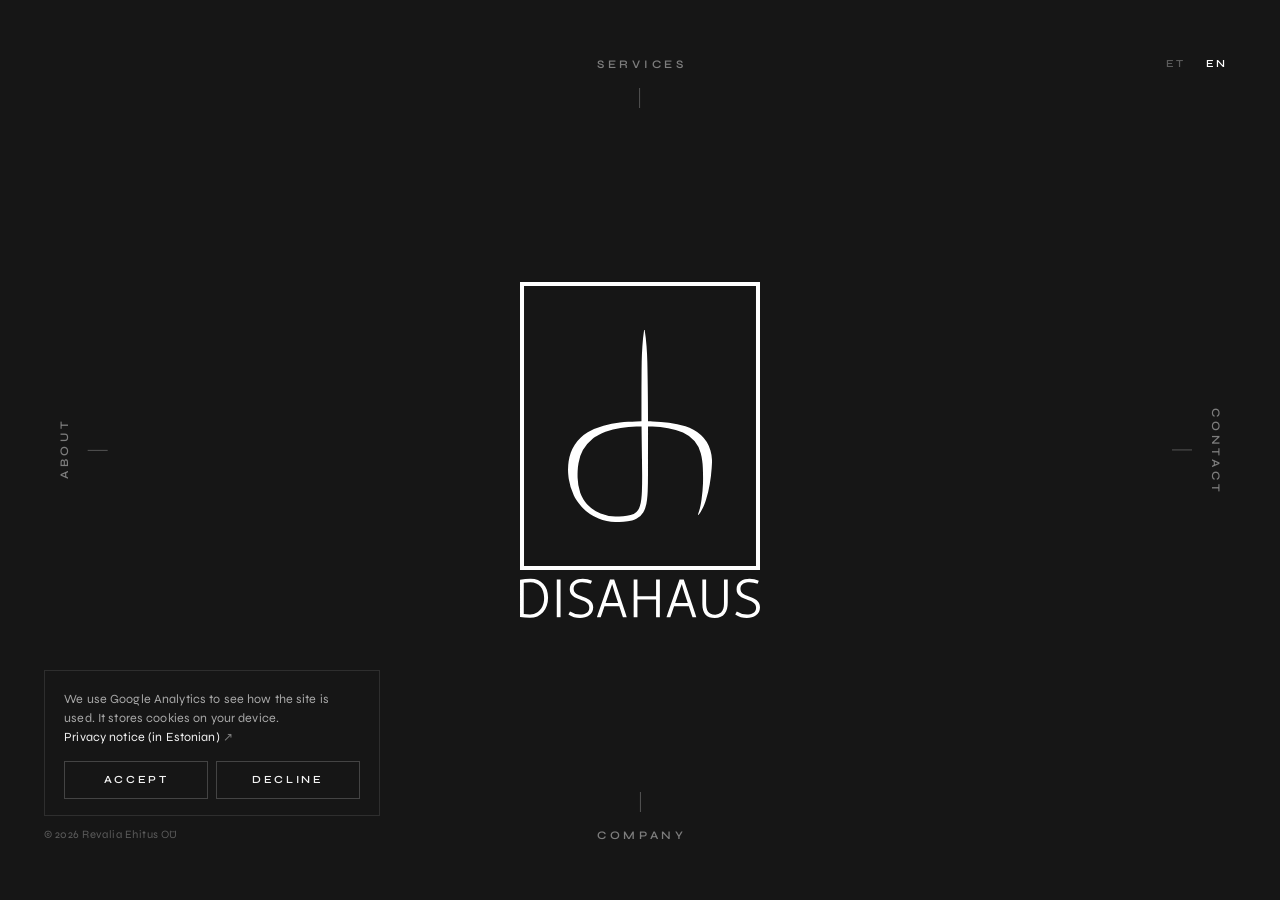
==== commit b89769f9: "deploy: disahaus/disahaus-web@3fb0e60d2d8d014f5d49e6b35a515ffd89e92660" ====
--- a/en/index.html
+++ b/en/index.html
@@ -27,7 +27,7 @@
           try {
             if (localStorage.getItem(CONSENT_KEY) === "granted") window.loadAnalytics();
           } catch (e) {}
-        })();</script><meta charset="UTF-8"><meta name="viewport" content="width=device-width, initial-scale=1"><title>Disahaus</title><meta name="description" content="Disahaus creates spaces that are good to live and work in."><link rel="canonical" href="https://disahaus.ee/en/"><link rel="alternate" hreflang="et" href="https://disahaus.ee/"><link rel="alternate" hreflang="en" href="https://disahaus.ee/en/"><link rel="alternate" hreflang="x-default" href="https://disahaus.ee/"><meta name="theme-color" content="#161616"><link rel="icon" href="/favicon.ico" sizes="any"><link rel="apple-touch-icon" href="/apple-touch-icon.png"><link rel="manifest" href="/site.webmanifest"><!-- Link previews (Slack, WhatsApp, LinkedIn, X, …) --><meta property="og:type" content="website"><meta property="og:site_name" content="Disahaus"><meta property="og:title" content="Disahaus"><meta property="og:description" content="Disahaus creates spaces that are good to live and work in."><meta property="og:url" content="https://disahaus.ee/en/"><meta property="og:locale" content="en_US"><meta property="og:locale:alternate" content="et_EE"><meta property="og:image" content="https://disahaus.ee/og-image.jpg"><meta property="og:image:width" content="1200"><meta property="og:image:height" content="630"><meta property="og:image:alt" content="The Disahaus logo on a dark floating cube"><meta name="twitter:card" content="summary_large_image"><script type="application/ld+json">{"@context":"https://schema.org","@type":"Organization","name":"Disahaus","legalName":"Disa Grupp OÜ","description":"Disahaus creates spaces that are good to live and work in.","url":"https://disahaus.ee/","logo":"https://disahaus.ee/icon-512.png","email":"info@disahaus.ee","telephone":"+372 5919 7077","foundingDate":"2017","address":{"@type":"PostalAddress","addressCountry":"EE"},"identifier":{"@type":"PropertyValue","propertyID":"Estonian Business Register code","value":"14190518"}}</script><meta name="generator" content="Astro v5.7.4"><style>@font-face{font-family:Syne Variable;font-style:normal;font-display:swap;font-weight:400 800;src:url(/_astro/syne-greek-wght-normal.5tOOQDeJ.woff2) format("woff2-variations");unicode-range:U+0370-0377,U+037A-037F,U+0384-038A,U+038C,U+038E-03A1,U+03A3-03FF}@font-face{font-family:Syne Variable;font-style:normal;font-display:swap;font-weight:400 800;src:url(/_astro/syne-latin-ext-wght-normal.JjI8ZrW1.woff2) format("woff2-variations");unicode-range:U+0100-02BA,U+02BD-02C5,U+02C7-02CC,U+02CE-02D7,U+02DD-02FF,U+0304,U+0308,U+0329,U+1D00-1DBF,U+1E00-1E9F,U+1EF2-1EFF,U+2020,U+20A0-20AB,U+20AD-20C0,U+2113,U+2C60-2C7F,U+A720-A7FF}@font-face{font-family:Syne Variable;font-style:normal;font-display:swap;font-weight:400 800;src:url(/_astro/syne-latin-wght-normal.BVsvWWA4.woff2) format("woff2-variations");unicode-range:U+0000-00FF,U+0131,U+0152-0153,U+02BB-02BC,U+02C6,U+02DA,U+02DC,U+0304,U+0308,U+0329,U+2000-206F,U+20AC,U+2122,U+2191,U+2193,U+2212,U+2215,U+FEFF,U+FFFD}
+        })();</script><meta charset="UTF-8"><meta name="viewport" content="width=device-width, initial-scale=1"><title>Disahaus</title><meta name="description" content="Disahaus creates spaces that are good to live and work in."><link rel="canonical" href="https://disahaus.ee/en/"><link rel="alternate" hreflang="et" href="https://disahaus.ee/"><link rel="alternate" hreflang="en" href="https://disahaus.ee/en/"><link rel="alternate" hreflang="x-default" href="https://disahaus.ee/"><meta name="theme-color" content="#161616"><link rel="icon" href="/favicon.ico" sizes="any"><link rel="apple-touch-icon" href="/apple-touch-icon.png"><link rel="manifest" href="/site.webmanifest"><!-- Link previews (Slack, WhatsApp, LinkedIn, X, …) --><meta property="og:type" content="website"><meta property="og:site_name" content="Disahaus"><meta property="og:title" content="Disahaus"><meta property="og:description" content="Disahaus creates spaces that are good to live and work in."><meta property="og:url" content="https://disahaus.ee/en/"><meta property="og:locale" content="en_US"><meta property="og:locale:alternate" content="et_EE"><meta property="og:image" content="https://disahaus.ee/og-image.jpg"><meta property="og:image:width" content="1200"><meta property="og:image:height" content="630"><meta property="og:image:alt" content="The Disahaus logo on a dark floating cube"><meta name="twitter:card" content="summary_large_image"><script type="application/ld+json">{"@context":"https://schema.org","@type":"Organization","name":"Disahaus","legalName":"Revalia Ehitus OÜ","description":"Disahaus creates spaces that are good to live and work in.","url":"https://disahaus.ee/","logo":"https://disahaus.ee/icon-512.png","email":"info@disahaus.ee","telephone":"+372 5919 7077","foundingDate":"2017","address":{"@type":"PostalAddress","addressCountry":"EE"},"identifier":{"@type":"PropertyValue","propertyID":"Estonian Business Register code","value":"12707041"}}</script><meta name="generator" content="Astro v5.7.4"><style>@font-face{font-family:Syne Variable;font-style:normal;font-display:swap;font-weight:400 800;src:url(/_astro/syne-greek-wght-normal.5tOOQDeJ.woff2) format("woff2-variations");unicode-range:U+0370-0377,U+037A-037F,U+0384-038A,U+038C,U+038E-03A1,U+03A3-03FF}@font-face{font-family:Syne Variable;font-style:normal;font-display:swap;font-weight:400 800;src:url(/_astro/syne-latin-ext-wght-normal.JjI8ZrW1.woff2) format("woff2-variations");unicode-range:U+0100-02BA,U+02BD-02C5,U+02C7-02CC,U+02CE-02D7,U+02DD-02FF,U+0304,U+0308,U+0329,U+1D00-1DBF,U+1E00-1E9F,U+1EF2-1EFF,U+2020,U+20A0-20AB,U+20AD-20C0,U+2113,U+2C60-2C7F,U+A720-A7FF}@font-face{font-family:Syne Variable;font-style:normal;font-display:swap;font-weight:400 800;src:url(/_astro/syne-latin-wght-normal.BVsvWWA4.woff2) format("woff2-variations");unicode-range:U+0000-00FF,U+0131,U+0152-0153,U+02BB-02BC,U+02C6,U+02DA,U+02DC,U+0304,U+0308,U+0329,U+2000-206F,U+20AC,U+2122,U+2191,U+2193,U+2212,U+2215,U+FEFF,U+FFFD}
 </style>
 <link rel="stylesheet" href="/_astro/index.CRJh5JaQ.css">
-<link rel="stylesheet" href="/_astro/index.DJEhWSGP.css"></head> <body>  <style>astro-island,astro-slot,astro-static-slot{display:contents}</style><script>(()=>{var e=async t=>{await(await t())()};(self.Astro||(self.Astro={})).load=e;window.dispatchEvent(new Event("astro:load"));})();;(()=>{var A=Object.defineProperty;var g=(i,o,a)=>o in i?A(i,o,{enumerable:!0,configurable:!0,writable:!0,value:a}):i[o]=a;var d=(i,o,a)=>g(i,typeof o!="symbol"?o+"":o,a);{let i={0:t=>m(t),1:t=>a(t),2:t=>new RegExp(t),3:t=>new Date(t),4:t=>new Map(a(t)),5:t=>new Set(a(t)),6:t=>BigInt(t),7:t=>new URL(t),8:t=>new Uint8Array(t),9:t=>new Uint16Array(t),10:t=>new Uint32Array(t),11:t=>1/0*t},o=t=>{let[l,e]=t;return l in i?i[l](e):void 0},a=t=>t.map(o),m=t=>typeof t!="object"||t===null?t:Object.fromEntries(Object.entries(t).map(([l,e])=>[l,o(e)]));class y extends HTMLElement{constructor(){super(...arguments);d(this,"Component");d(this,"hydrator");d(this,"hydrate",async()=>{var b;if(!this.hydrator||!this.isConnected)return;let e=(b=this.parentElement)==null?void 0:b.closest("astro-island[ssr]");if(e){e.addEventListener("astro:hydrate",this.hydrate,{once:!0});return}let c=this.querySelectorAll("astro-slot"),n={},h=this.querySelectorAll("template[data-astro-template]");for(let r of h){let s=r.closest(this.tagName);s!=null&&s.isSameNode(this)&&(n[r.getAttribute("data-astro-template")||"default"]=r.innerHTML,r.remove())}for(let r of c){let s=r.closest(this.tagName);s!=null&&s.isSameNode(this)&&(n[r.getAttribute("name")||"default"]=r.innerHTML)}let p;try{p=this.hasAttribute("props")?m(JSON.parse(this.getAttribute("props"))):{}}catch(r){let s=this.getAttribute("component-url")||"<unknown>",v=this.getAttribute("component-export");throw v&&(s+=` (export ${v})`),console.error(`[hydrate] Error parsing props for component ${s}`,this.getAttribute("props"),r),r}let u;await this.hydrator(this)(this.Component,p,n,{client:this.getAttribute("client")}),this.removeAttribute("ssr"),this.dispatchEvent(new CustomEvent("astro:hydrate"))});d(this,"unmount",()=>{this.isConnected||this.dispatchEvent(new CustomEvent("astro:unmount"))})}disconnectedCallback(){document.removeEventListener("astro:after-swap",this.unmount),document.addEventListener("astro:after-swap",this.unmount,{once:!0})}connectedCallback(){if(!this.hasAttribute("await-children")||document.readyState==="interactive"||document.readyState==="complete")this.childrenConnectedCallback();else{let e=()=>{document.removeEventListener("DOMContentLoaded",e),c.disconnect(),this.childrenConnectedCallback()},c=new MutationObserver(()=>{var n;((n=this.lastChild)==null?void 0:n.nodeType)===Node.COMMENT_NODE&&this.lastChild.nodeValue==="astro:end"&&(this.lastChild.remove(),e())});c.observe(this,{childList:!0}),document.addEventListener("DOMContentLoaded",e)}}async childrenConnectedCallback(){let e=this.getAttribute("before-hydration-url");e&&await import(e),this.start()}async start(){let e=JSON.parse(this.getAttribute("opts")),c=this.getAttribute("client");if(Astro[c]===void 0){window.addEventListener(`astro:${c}`,()=>this.start(),{once:!0});return}try{await Astro[c](async()=>{let n=this.getAttribute("renderer-url"),[h,{default:p}]=await Promise.all([import(this.getAttribute("component-url")),n?import(n):()=>()=>{}]),u=this.getAttribute("component-export")||"default";if(!u.includes("."))this.Component=h[u];else{this.Component=h;for(let f of u.split("."))this.Component=this.Component[f]}return this.hydrator=p,this.hydrate},e,this)}catch(n){console.error(`[astro-island] Error hydrating ${this.getAttribute("component-url")}`,n)}}attributeChangedCallback(){this.hydrate()}}d(y,"observedAttributes",["props"]),customElements.get("astro-island")||customElements.define("astro-island",y)}})();</script><astro-island uid="Z23ORG5" prefix="v0" component-url="/_astro/FrontPageScreen.3tp0ZZwO.js" component-export="default" renderer-url="/_astro/client.DsW1PmJT.js" props="{&quot;locale&quot;:[0,&quot;en&quot;]}" ssr client="load" opts="{&quot;name&quot;:&quot;FrontPageScreen&quot;,&quot;value&quot;:true}" await-children><div class="stage"><canvas style="cursor:default;" class="stage__canvas" aria-hidden="true"></canvas><!----><div class="sr-only"><h1>Disahaus</h1><!--[--><section id="face-services"><h2>Services</h2><!--[--><!--[--><p>Coming soon.</p><!--]--><!--]--></section><section id="face-about"><h2>About</h2><!--[--><!--[--><p>Disahaus creates spaces that are good to live and work in.</p><!--]--><!--]--></section><section id="face-contact"><h2>Contact</h2><!--[--><!--[--><p><a href="mailto:info@disahaus.ee">info@disahaus.ee</a></p><!--]--><!--[--><p><a href="tel:+37259197077">+372 5919 7077</a></p><!--]--><!--]--></section><section id="face-company"><h2>Company</h2><!--[--><!--[--><p>Disa Grupp OÜ</p><!--]--><!--[--><p>Reg. code 14190518</p><!--]--><!--[--><p>Est. 2017 · Estonia</p><!--]--><!--]--></section><!--]--></div><nav class="ui" aria-label="Main"><!--[--><button type="button" class="ui__item--top ui__item" aria-pressed="false" aria-controls="face-services"><span class="ui__label">Services</span></button><button type="button" class="ui__item--left ui__item" aria-pressed="false" aria-controls="face-about"><span class="ui__label">About</span></button><button type="button" class="ui__item--right ui__item" aria-pressed="false" aria-controls="face-contact"><span class="ui__label">Contact</span></button><button type="button" class="ui__item--bottom ui__item" aria-pressed="false" aria-controls="face-company"><span class="ui__label">Company</span></button><!--]--></nav><nav class="lang" aria-label="Language"><!--[--><a class="lang__item" href="/" hreflang="et" lang="et">ET</a><a class="is-active lang__item" href="/en/" hreflang="en" lang="en" aria-current="true">EN</a><!--]--></nav><div class="time" role="group" aria-label="Time of day"><!--[--><button type="button" class="time__item" aria-pressed="false" aria-label="Morning" title="Morning"><svg viewBox="0 0 24 24" aria-hidden="true"><path d="M3 18.5H21"></path><path d="M7.5 18.5A4.5 4.5 0 0 1 16.5 18.5M12 5V11M9.5 7.5L12 5L14.5 7.5"></path></svg></button><button type="button" class="time__item" aria-pressed="false" aria-label="Noon" title="Noon"><svg viewBox="0 0 24 24" aria-hidden="true"><path d="M3 18.5H21"></path><path d="M12 6.5A4 4 0 1 1 11.99 6.5Z"></path></svg></button><button type="button" class="time__item" aria-pressed="false" aria-label="Evening" title="Evening"><svg viewBox="0 0 24 24" aria-hidden="true"><path d="M3 18.5H21"></path><path d="M7.5 18.5A4.5 4.5 0 0 1 16.5 18.5M12 5V11M9.5 8.5L12 11L14.5 8.5"></path></svg></button><button type="button" class="is-active time__item" aria-pressed="true" aria-label="Night" title="Night"><svg viewBox="0 0 24 24" aria-hidden="true"><path d="M3 18.5H21"></path><path d="M14 5.5A5 5 0 1 0 17.5 13.5A4 4 0 0 1 14 5.5Z"></path></svg></button><!--]--></div><p class="ui__copyright">© 2026 Disa Grupp OÜ</p><!----></div><!--astro:end--></astro-island>  </body></html>+<link rel="stylesheet" href="/_astro/index.DJEhWSGP.css"></head> <body>  <style>astro-island,astro-slot,astro-static-slot{display:contents}</style><script>(()=>{var e=async t=>{await(await t())()};(self.Astro||(self.Astro={})).load=e;window.dispatchEvent(new Event("astro:load"));})();;(()=>{var A=Object.defineProperty;var g=(i,o,a)=>o in i?A(i,o,{enumerable:!0,configurable:!0,writable:!0,value:a}):i[o]=a;var d=(i,o,a)=>g(i,typeof o!="symbol"?o+"":o,a);{let i={0:t=>m(t),1:t=>a(t),2:t=>new RegExp(t),3:t=>new Date(t),4:t=>new Map(a(t)),5:t=>new Set(a(t)),6:t=>BigInt(t),7:t=>new URL(t),8:t=>new Uint8Array(t),9:t=>new Uint16Array(t),10:t=>new Uint32Array(t),11:t=>1/0*t},o=t=>{let[l,e]=t;return l in i?i[l](e):void 0},a=t=>t.map(o),m=t=>typeof t!="object"||t===null?t:Object.fromEntries(Object.entries(t).map(([l,e])=>[l,o(e)]));class y extends HTMLElement{constructor(){super(...arguments);d(this,"Component");d(this,"hydrator");d(this,"hydrate",async()=>{var b;if(!this.hydrator||!this.isConnected)return;let e=(b=this.parentElement)==null?void 0:b.closest("astro-island[ssr]");if(e){e.addEventListener("astro:hydrate",this.hydrate,{once:!0});return}let c=this.querySelectorAll("astro-slot"),n={},h=this.querySelectorAll("template[data-astro-template]");for(let r of h){let s=r.closest(this.tagName);s!=null&&s.isSameNode(this)&&(n[r.getAttribute("data-astro-template")||"default"]=r.innerHTML,r.remove())}for(let r of c){let s=r.closest(this.tagName);s!=null&&s.isSameNode(this)&&(n[r.getAttribute("name")||"default"]=r.innerHTML)}let p;try{p=this.hasAttribute("props")?m(JSON.parse(this.getAttribute("props"))):{}}catch(r){let s=this.getAttribute("component-url")||"<unknown>",v=this.getAttribute("component-export");throw v&&(s+=` (export ${v})`),console.error(`[hydrate] Error parsing props for component ${s}`,this.getAttribute("props"),r),r}let u;await this.hydrator(this)(this.Component,p,n,{client:this.getAttribute("client")}),this.removeAttribute("ssr"),this.dispatchEvent(new CustomEvent("astro:hydrate"))});d(this,"unmount",()=>{this.isConnected||this.dispatchEvent(new CustomEvent("astro:unmount"))})}disconnectedCallback(){document.removeEventListener("astro:after-swap",this.unmount),document.addEventListener("astro:after-swap",this.unmount,{once:!0})}connectedCallback(){if(!this.hasAttribute("await-children")||document.readyState==="interactive"||document.readyState==="complete")this.childrenConnectedCallback();else{let e=()=>{document.removeEventListener("DOMContentLoaded",e),c.disconnect(),this.childrenConnectedCallback()},c=new MutationObserver(()=>{var n;((n=this.lastChild)==null?void 0:n.nodeType)===Node.COMMENT_NODE&&this.lastChild.nodeValue==="astro:end"&&(this.lastChild.remove(),e())});c.observe(this,{childList:!0}),document.addEventListener("DOMContentLoaded",e)}}async childrenConnectedCallback(){let e=this.getAttribute("before-hydration-url");e&&await import(e),this.start()}async start(){let e=JSON.parse(this.getAttribute("opts")),c=this.getAttribute("client");if(Astro[c]===void 0){window.addEventListener(`astro:${c}`,()=>this.start(),{once:!0});return}try{await Astro[c](async()=>{let n=this.getAttribute("renderer-url"),[h,{default:p}]=await Promise.all([import(this.getAttribute("component-url")),n?import(n):()=>()=>{}]),u=this.getAttribute("component-export")||"default";if(!u.includes("."))this.Component=h[u];else{this.Component=h;for(let f of u.split("."))this.Component=this.Component[f]}return this.hydrator=p,this.hydrate},e,this)}catch(n){console.error(`[astro-island] Error hydrating ${this.getAttribute("component-url")}`,n)}}attributeChangedCallback(){this.hydrate()}}d(y,"observedAttributes",["props"]),customElements.get("astro-island")||customElements.define("astro-island",y)}})();</script><astro-island uid="Z1dnYcb" prefix="v0" component-url="/_astro/FrontPageScreen.D3ZcwMZu.js" component-export="default" renderer-url="/_astro/client.DsW1PmJT.js" props="{&quot;locale&quot;:[0,&quot;en&quot;]}" ssr client="load" opts="{&quot;name&quot;:&quot;FrontPageScreen&quot;,&quot;value&quot;:true}" await-children><div class="stage"><canvas style="cursor:default;" class="stage__canvas" aria-hidden="true"></canvas><!----><div class="sr-only"><h1>Disahaus</h1><!--[--><section id="face-services"><h2>Services</h2><!--[--><!--[--><p>Coming soon.</p><!--]--><!--]--></section><section id="face-about"><h2>About</h2><!--[--><!--[--><p>Disahaus creates spaces that are good to live and work in.</p><!--]--><!--]--></section><section id="face-contact"><h2>Contact</h2><!--[--><!--[--><p><a href="mailto:info@disahaus.ee">info@disahaus.ee</a></p><!--]--><!--[--><p><a href="tel:+37259197077">+372 5919 7077</a></p><!--]--><!--]--></section><section id="face-company"><h2>Company</h2><!--[--><!--[--><p>Revalia Ehitus OÜ</p><!--]--><!--[--><p>Reg. code 12707041</p><!--]--><!--[--><p>Est. 2017 · Estonia</p><!--]--><!--]--></section><!--]--></div><nav class="ui" aria-label="Main"><!--[--><button type="button" class="ui__item--top ui__item" aria-pressed="false" aria-controls="face-services"><span class="ui__label">Services</span></button><button type="button" class="ui__item--left ui__item" aria-pressed="false" aria-controls="face-about"><span class="ui__label">About</span></button><button type="button" class="ui__item--right ui__item" aria-pressed="false" aria-controls="face-contact"><span class="ui__label">Contact</span></button><button type="button" class="ui__item--bottom ui__item" aria-pressed="false" aria-controls="face-company"><span class="ui__label">Company</span></button><!--]--></nav><nav class="lang" aria-label="Language"><!--[--><a class="lang__item" href="/" hreflang="et" lang="et">ET</a><a class="is-active lang__item" href="/en/" hreflang="en" lang="en" aria-current="true">EN</a><!--]--></nav><div class="time" role="group" aria-label="Time of day"><!--[--><button type="button" class="time__item" aria-pressed="false" aria-label="Morning" title="Morning"><svg viewBox="0 0 24 24" aria-hidden="true"><path d="M3 18.5H21"></path><path d="M7.5 18.5A4.5 4.5 0 0 1 16.5 18.5M12 5V11M9.5 7.5L12 5L14.5 7.5"></path></svg></button><button type="button" class="time__item" aria-pressed="false" aria-label="Noon" title="Noon"><svg viewBox="0 0 24 24" aria-hidden="true"><path d="M3 18.5H21"></path><path d="M12 6.5A4 4 0 1 1 11.99 6.5Z"></path></svg></button><button type="button" class="time__item" aria-pressed="false" aria-label="Evening" title="Evening"><svg viewBox="0 0 24 24" aria-hidden="true"><path d="M3 18.5H21"></path><path d="M7.5 18.5A4.5 4.5 0 0 1 16.5 18.5M12 5V11M9.5 8.5L12 11L14.5 8.5"></path></svg></button><button type="button" class="is-active time__item" aria-pressed="true" aria-label="Night" title="Night"><svg viewBox="0 0 24 24" aria-hidden="true"><path d="M3 18.5H21"></path><path d="M14 5.5A5 5 0 1 0 17.5 13.5A4 4 0 0 1 14 5.5Z"></path></svg></button><!--]--></div><p class="ui__copyright">© 2026 Revalia Ehitus OÜ</p><!----></div><!--astro:end--></astro-island>  </body></html>
